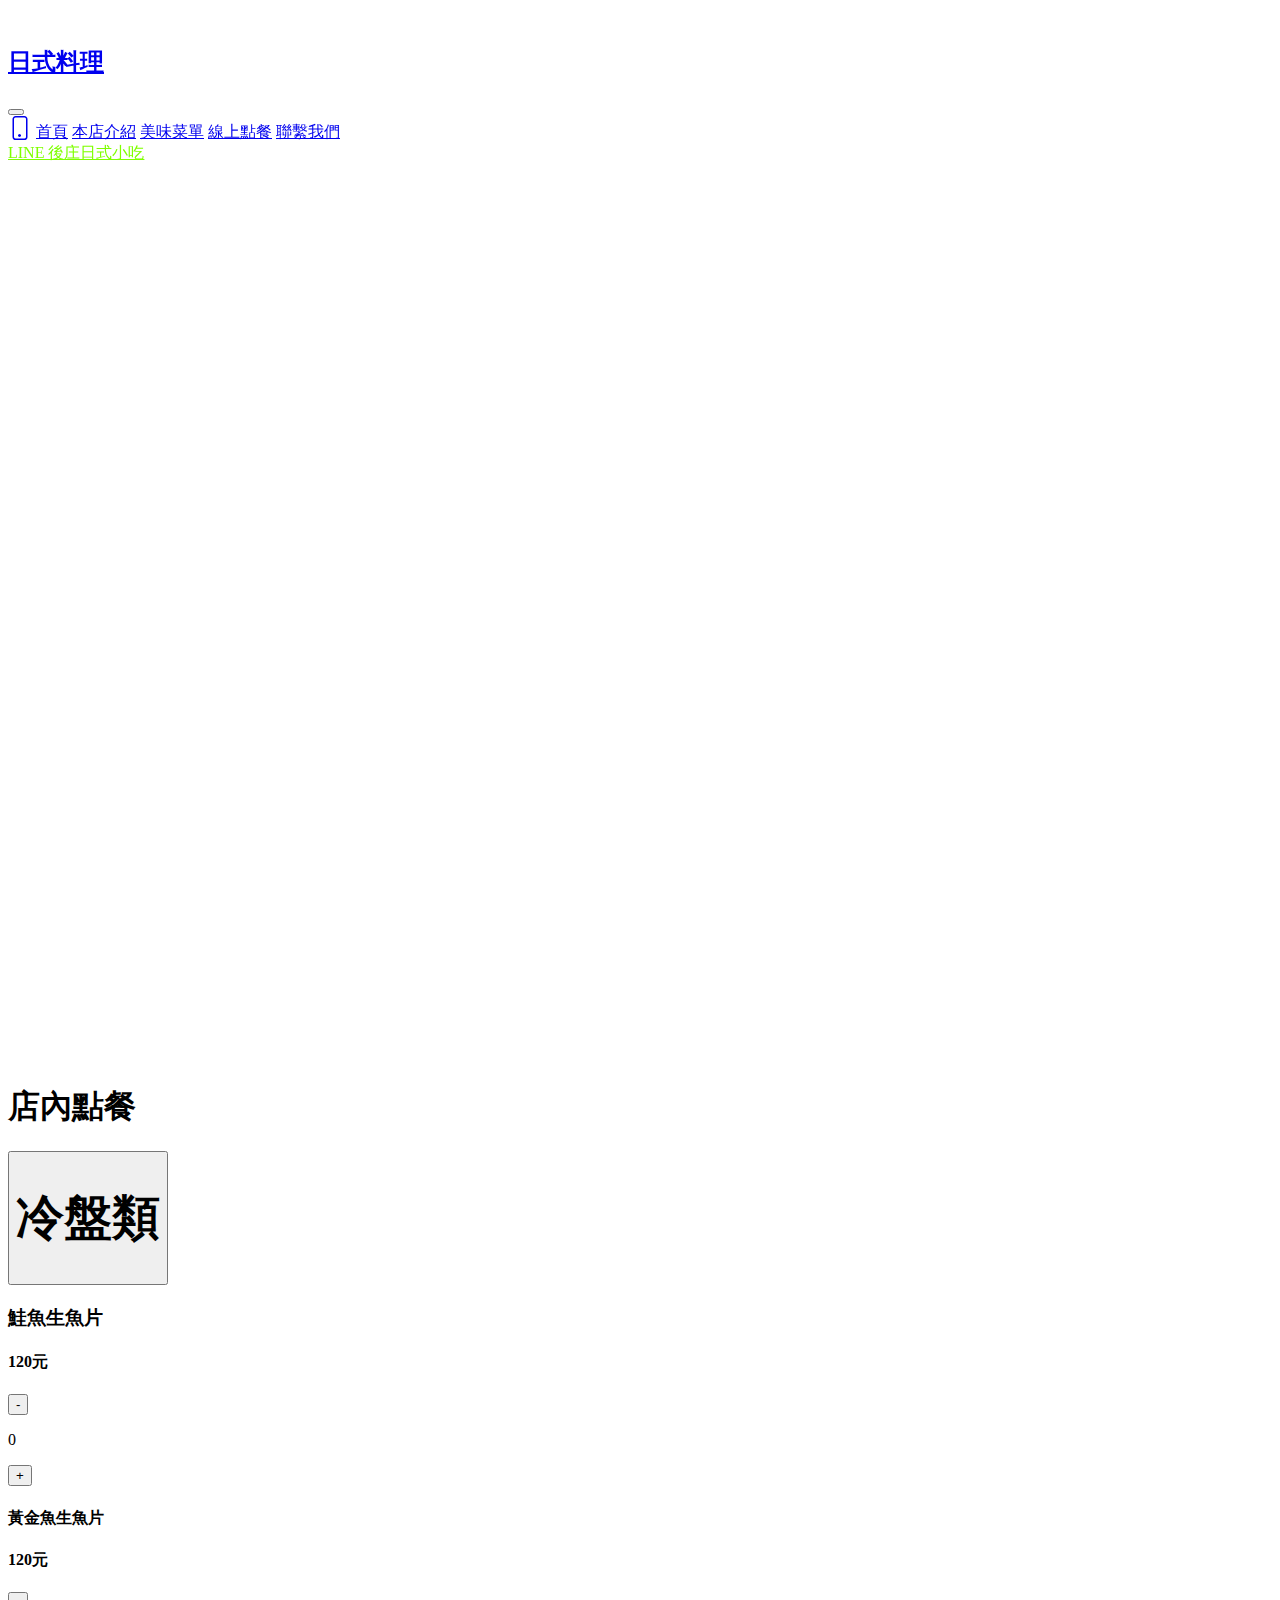
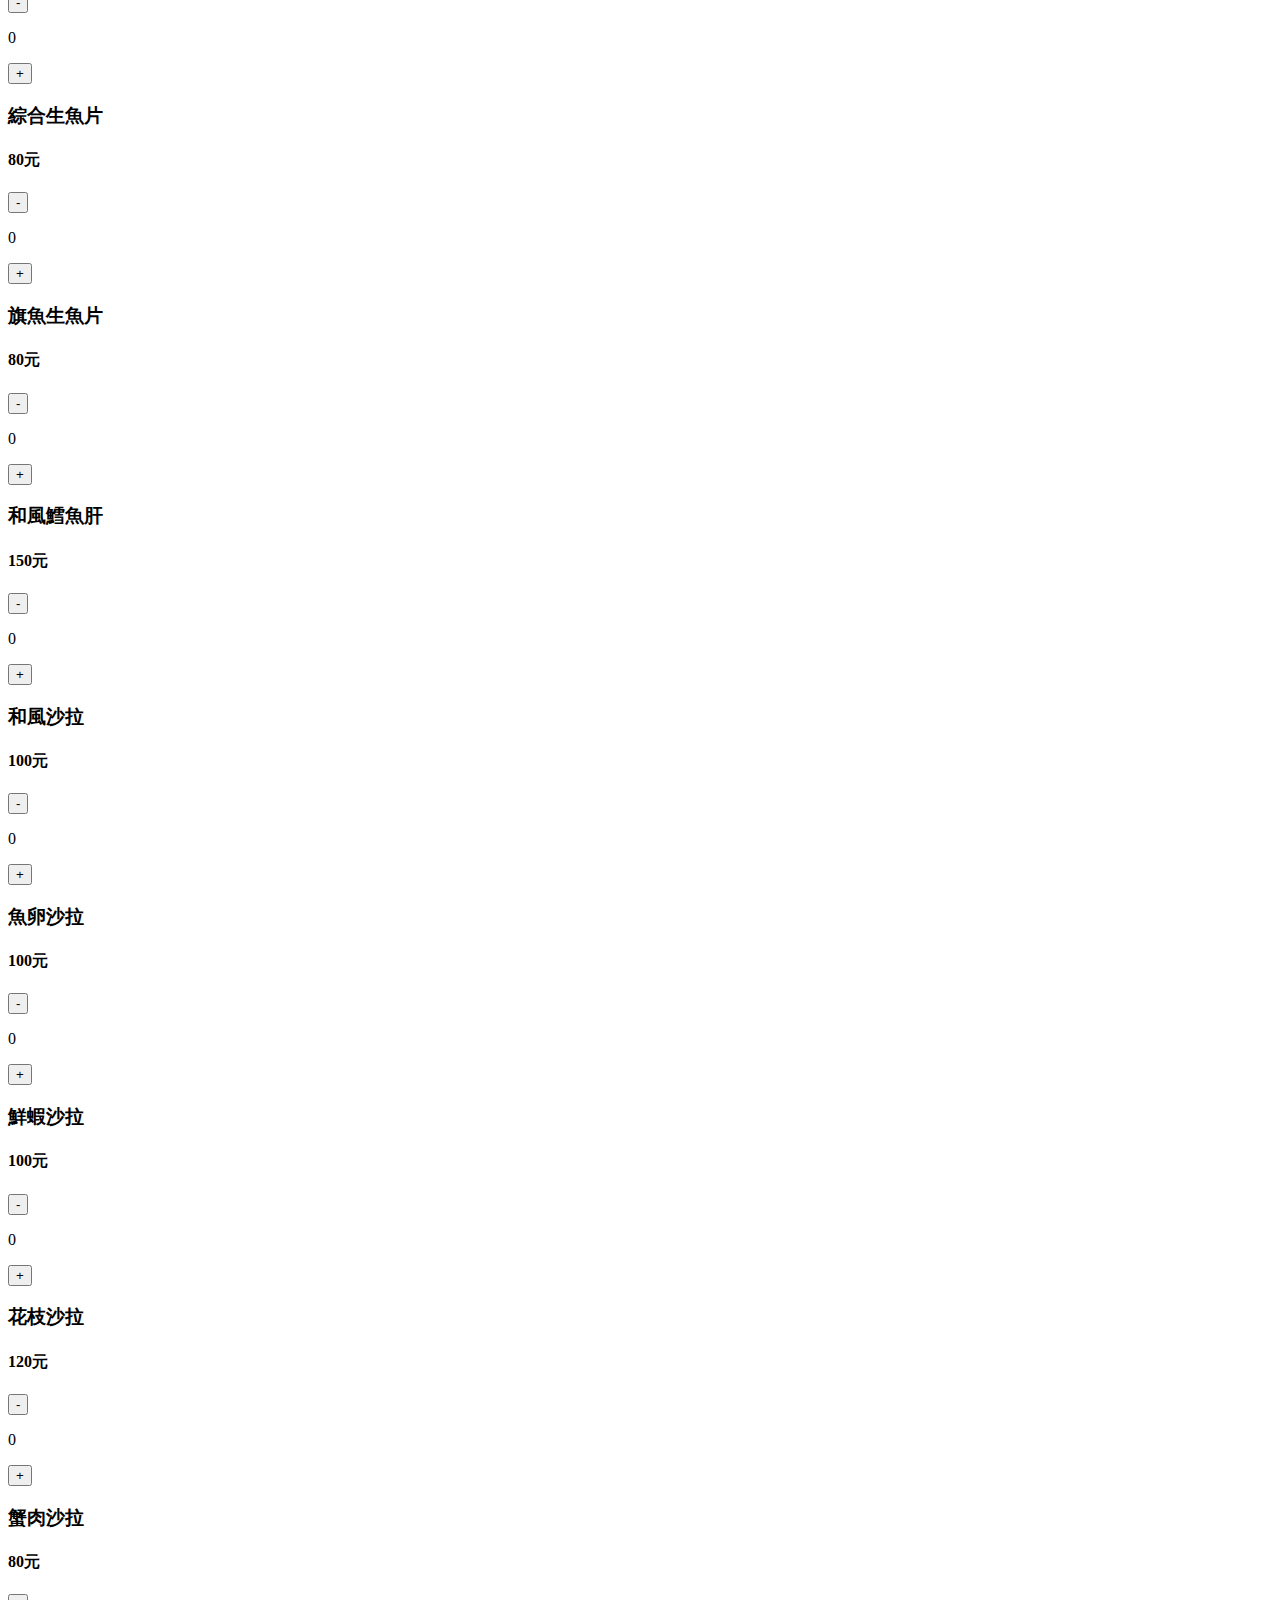
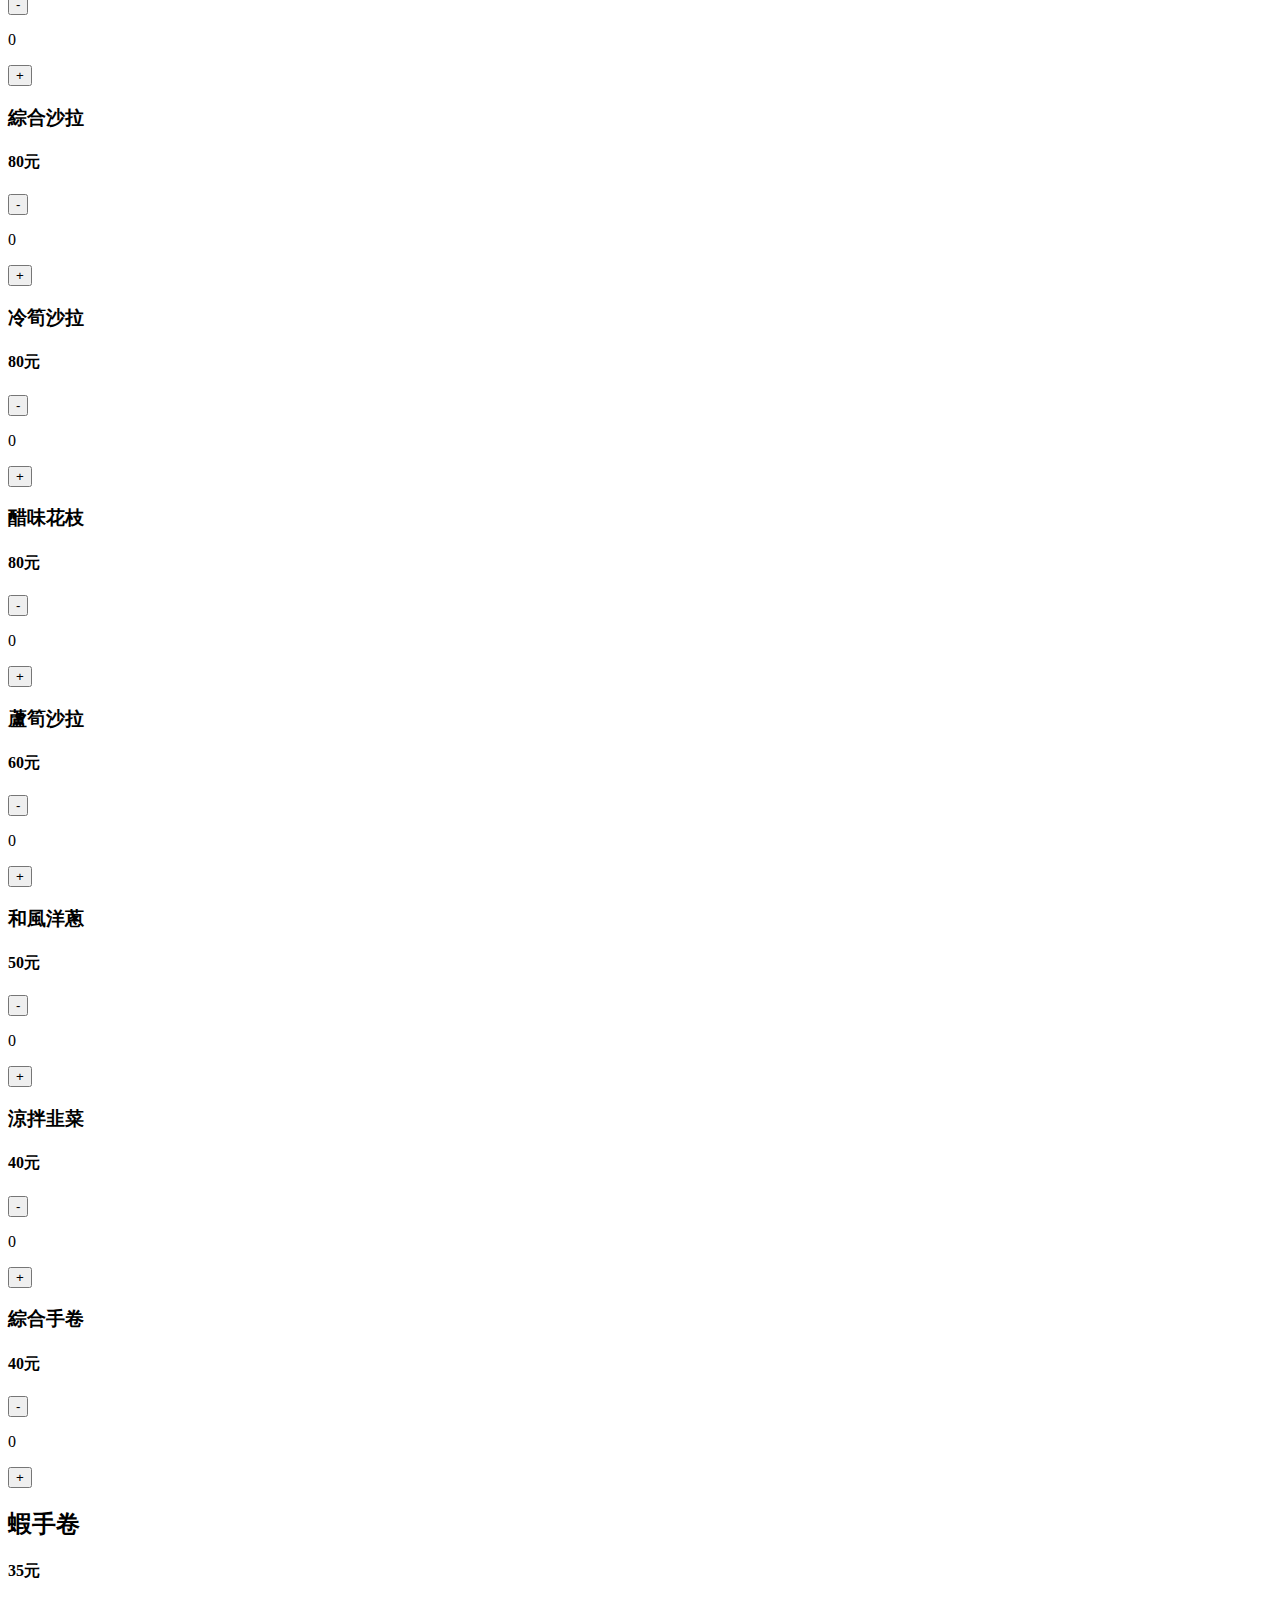
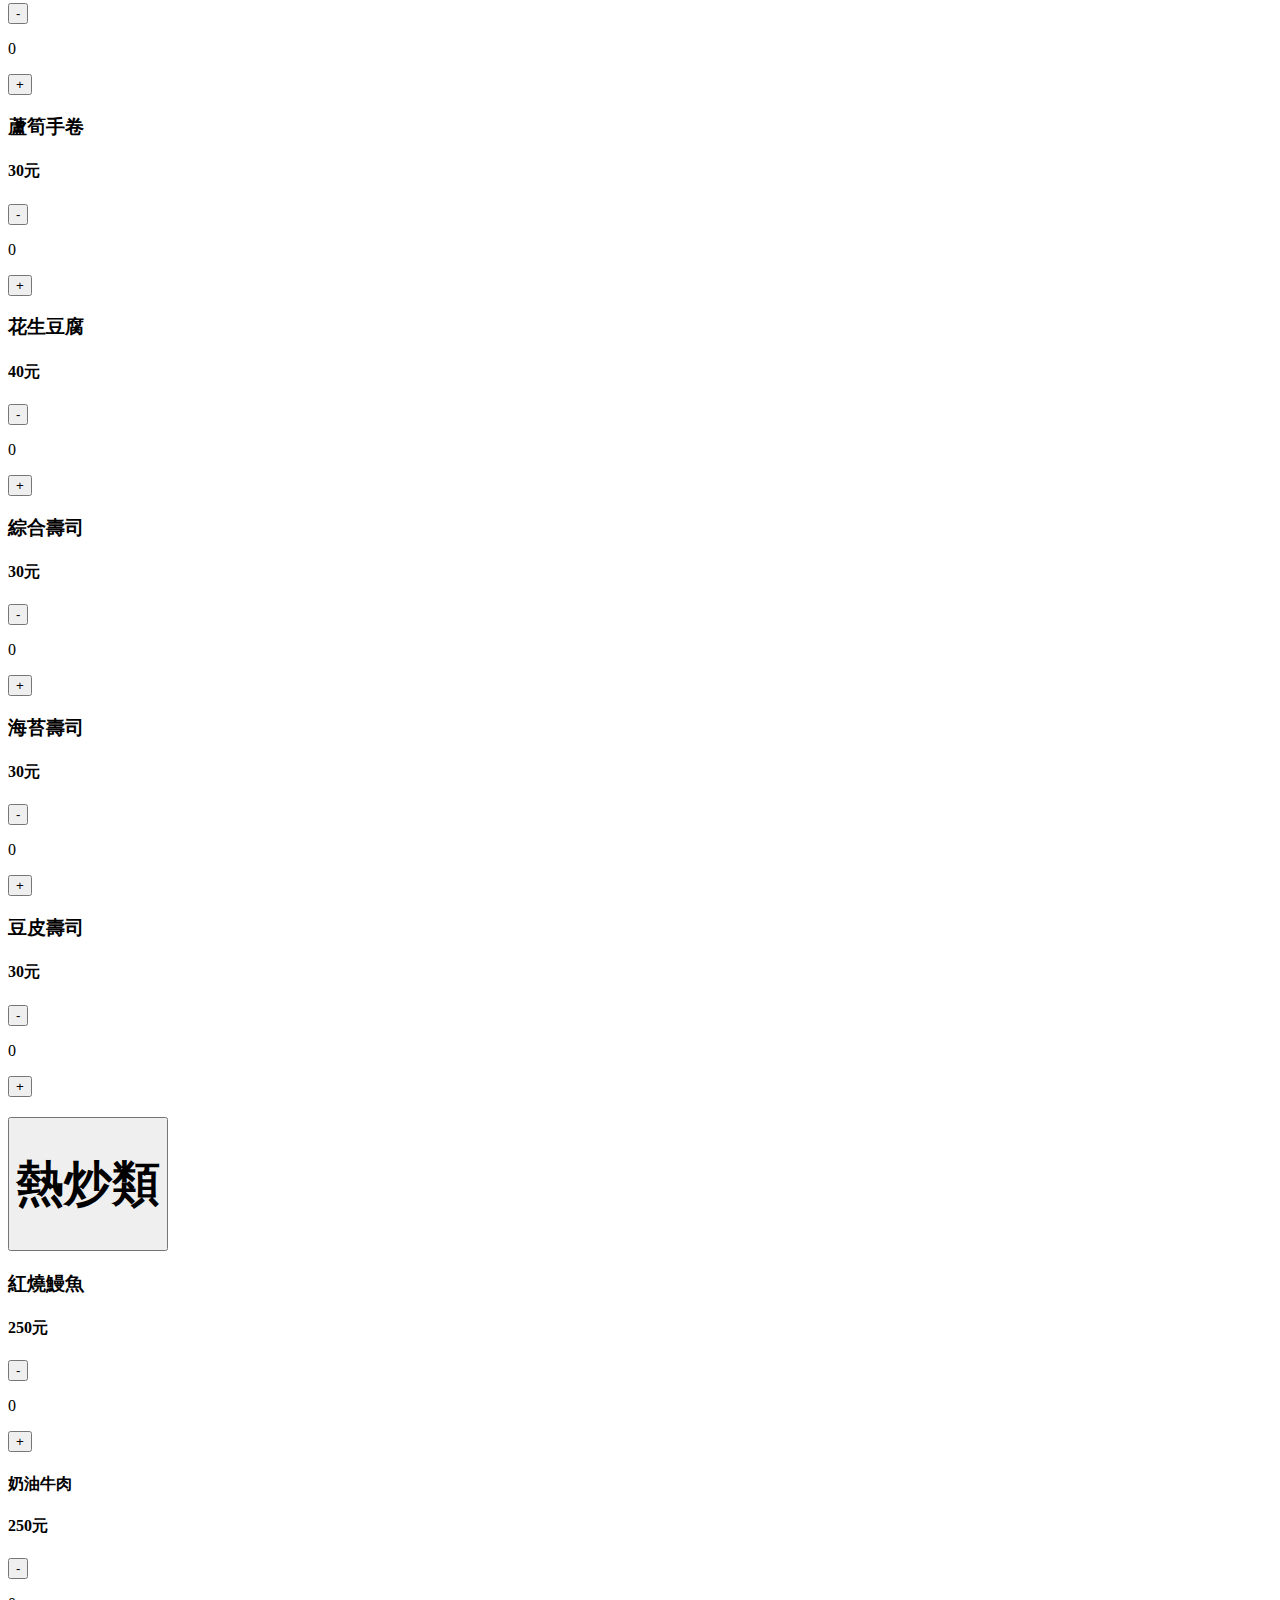
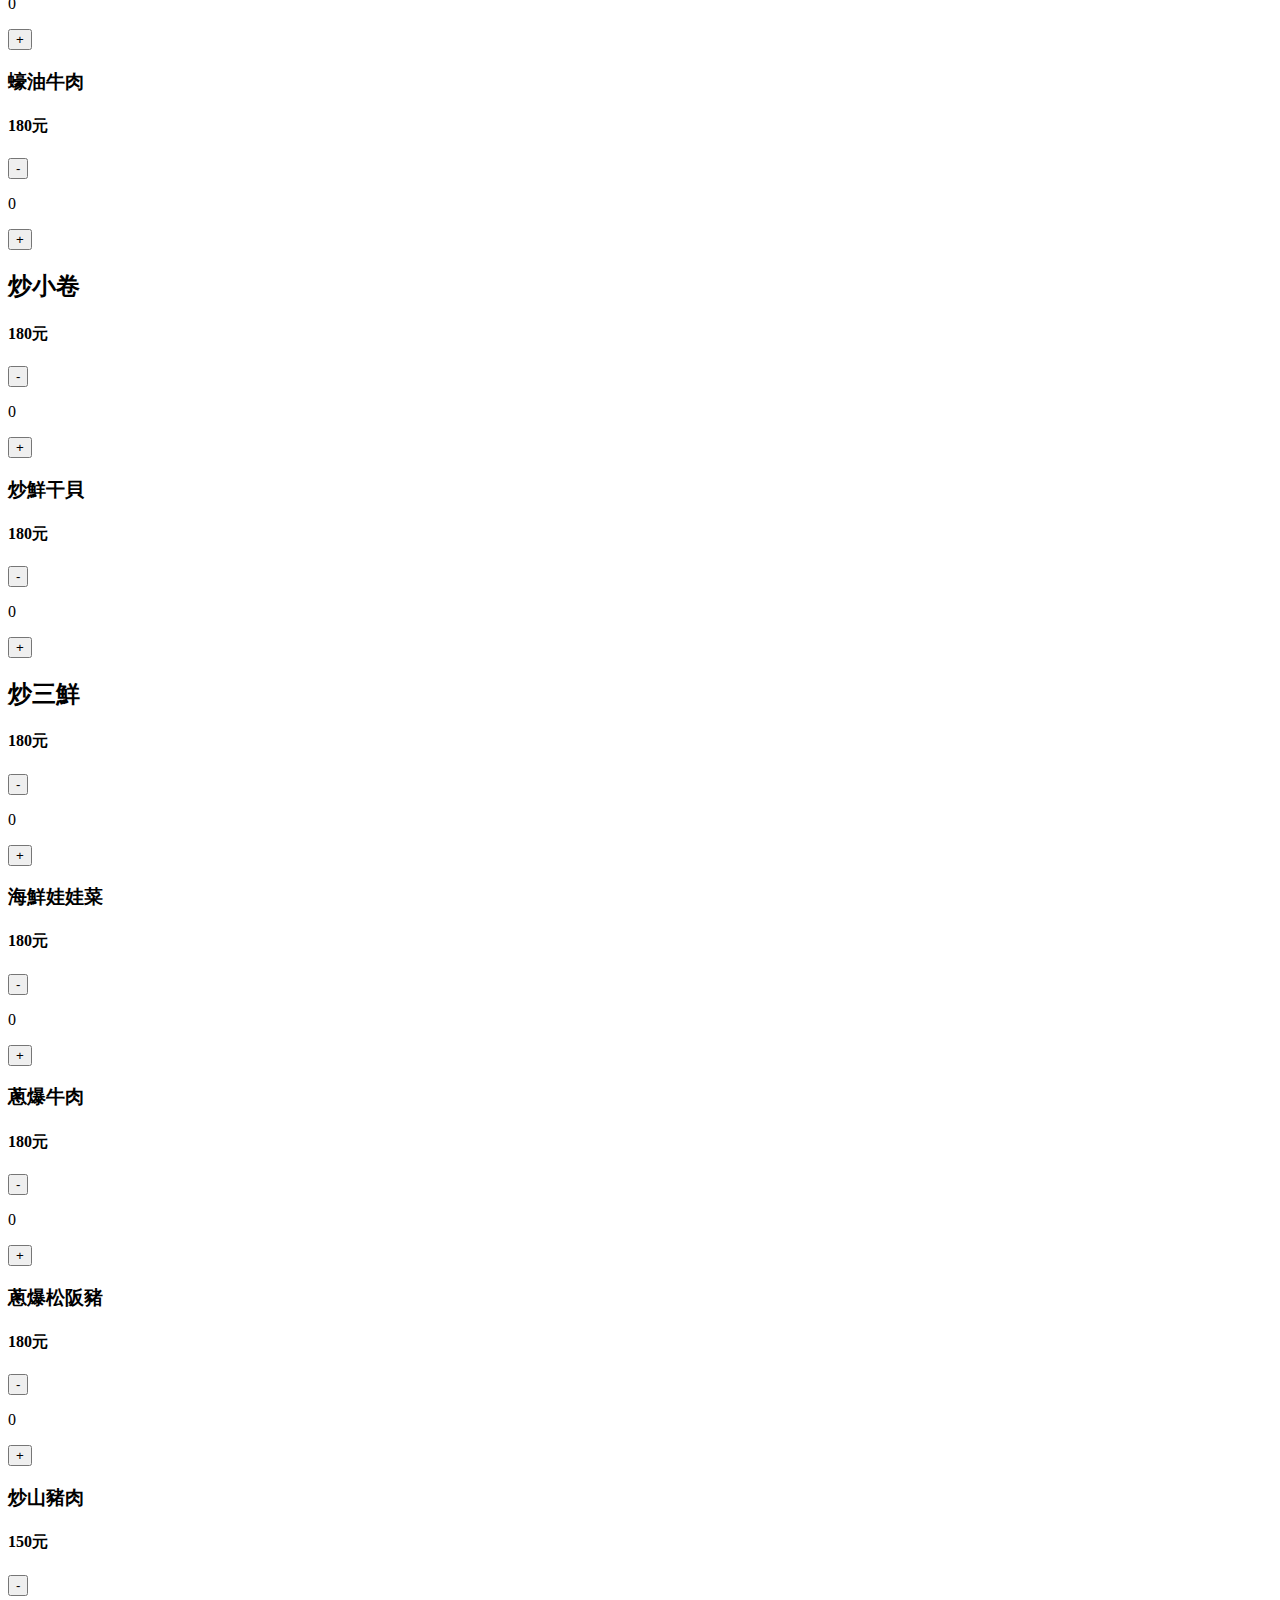
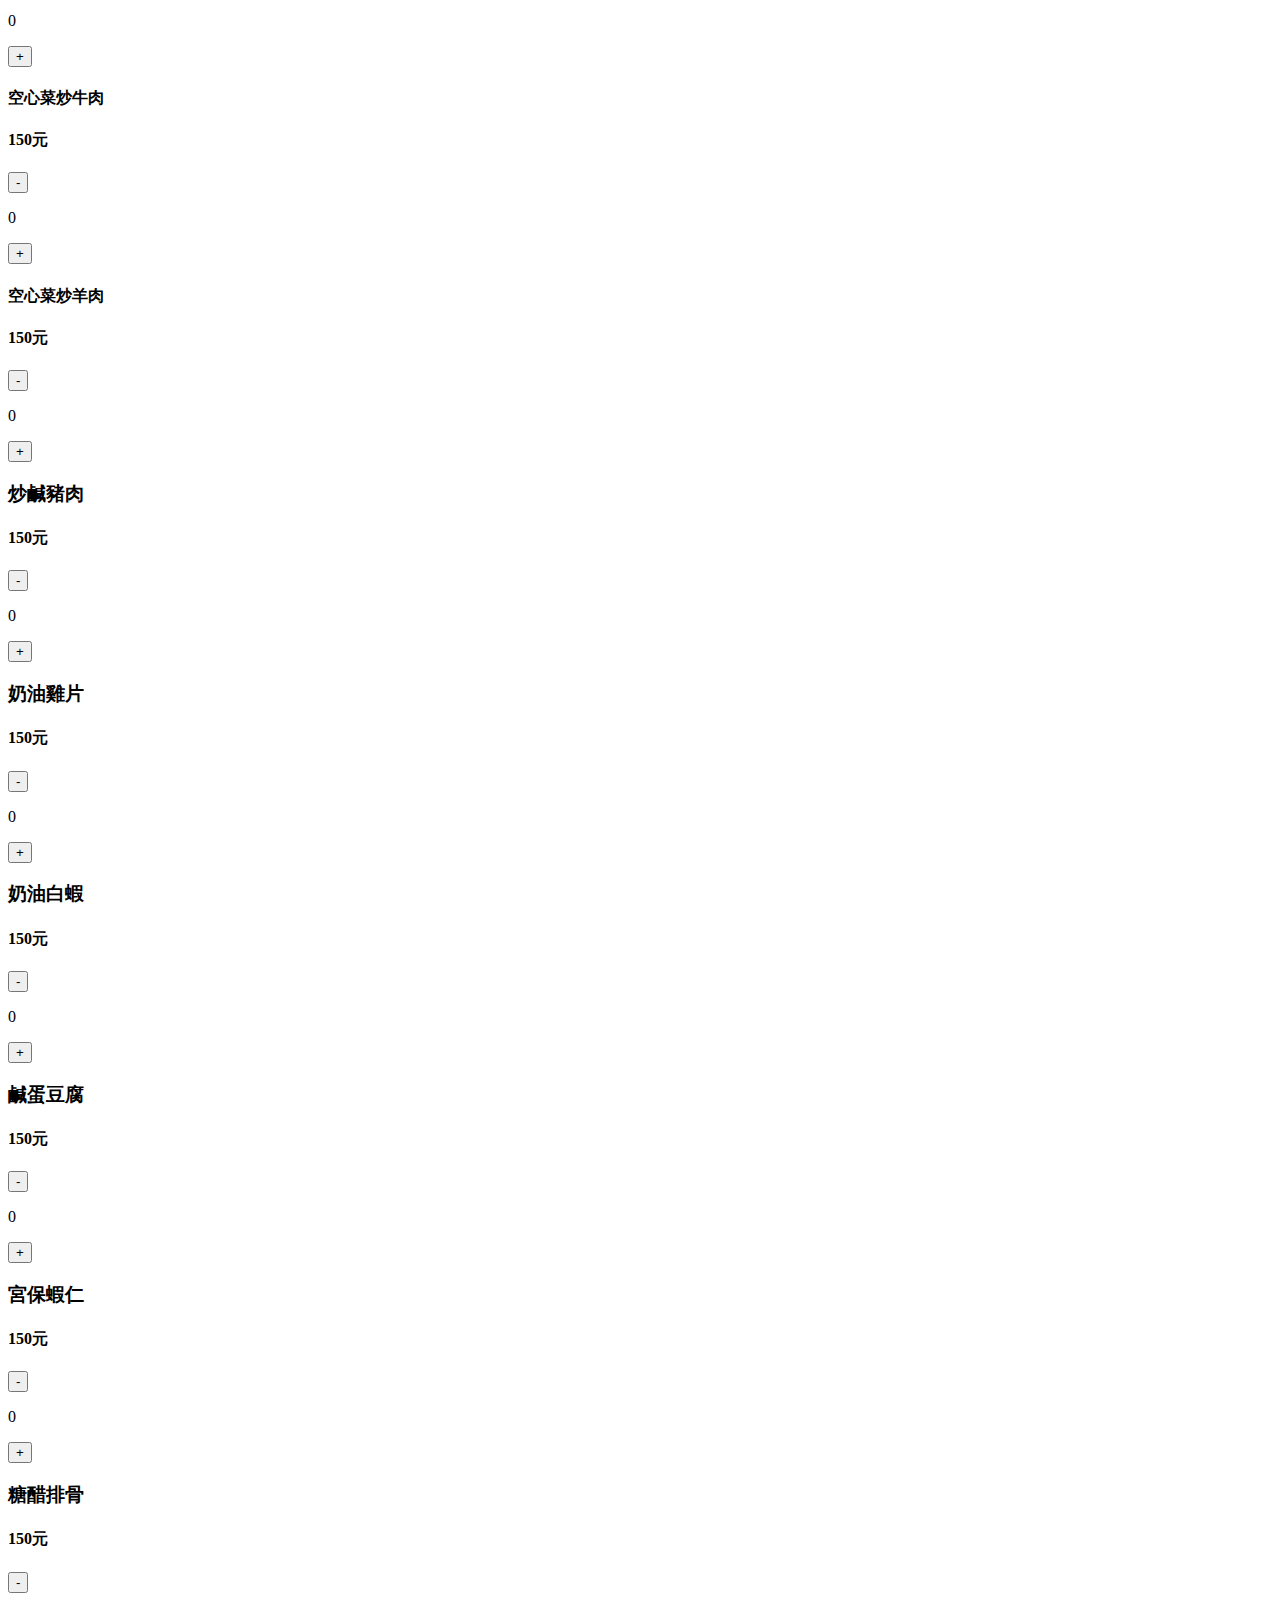
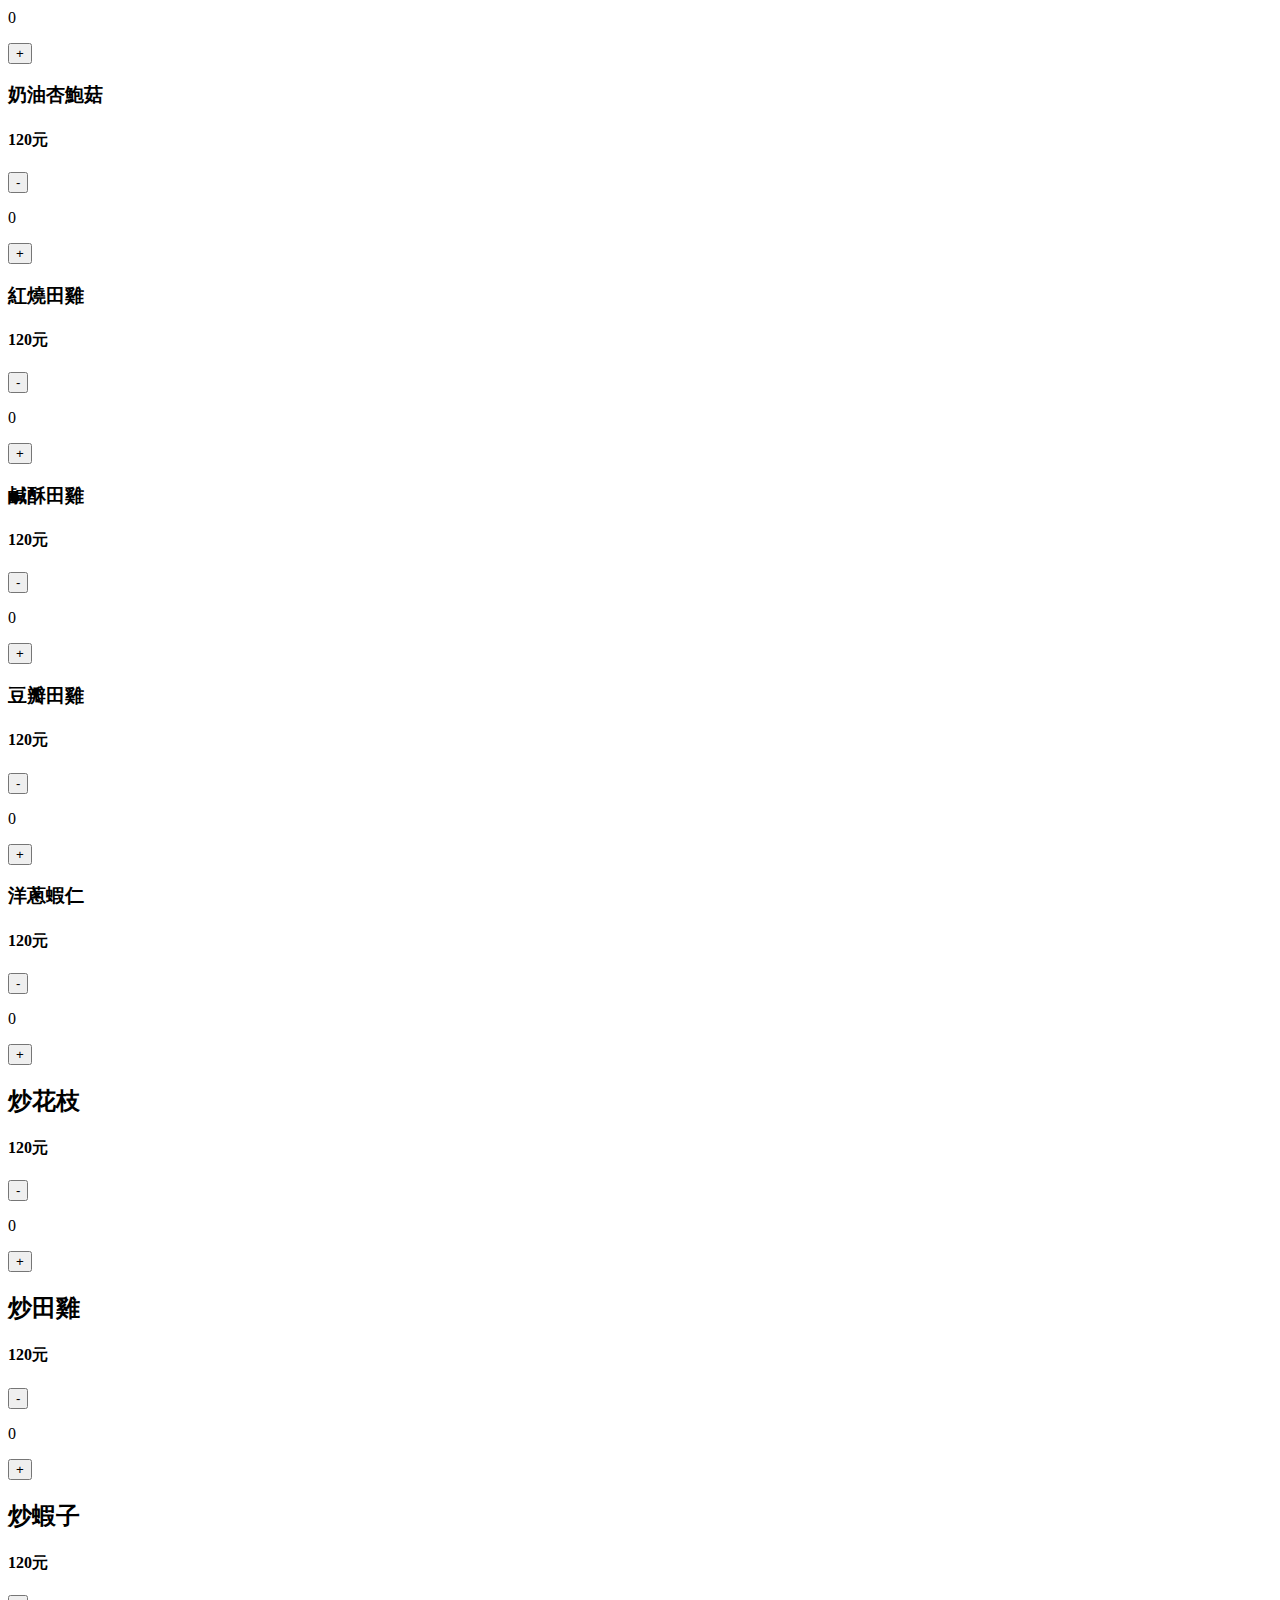
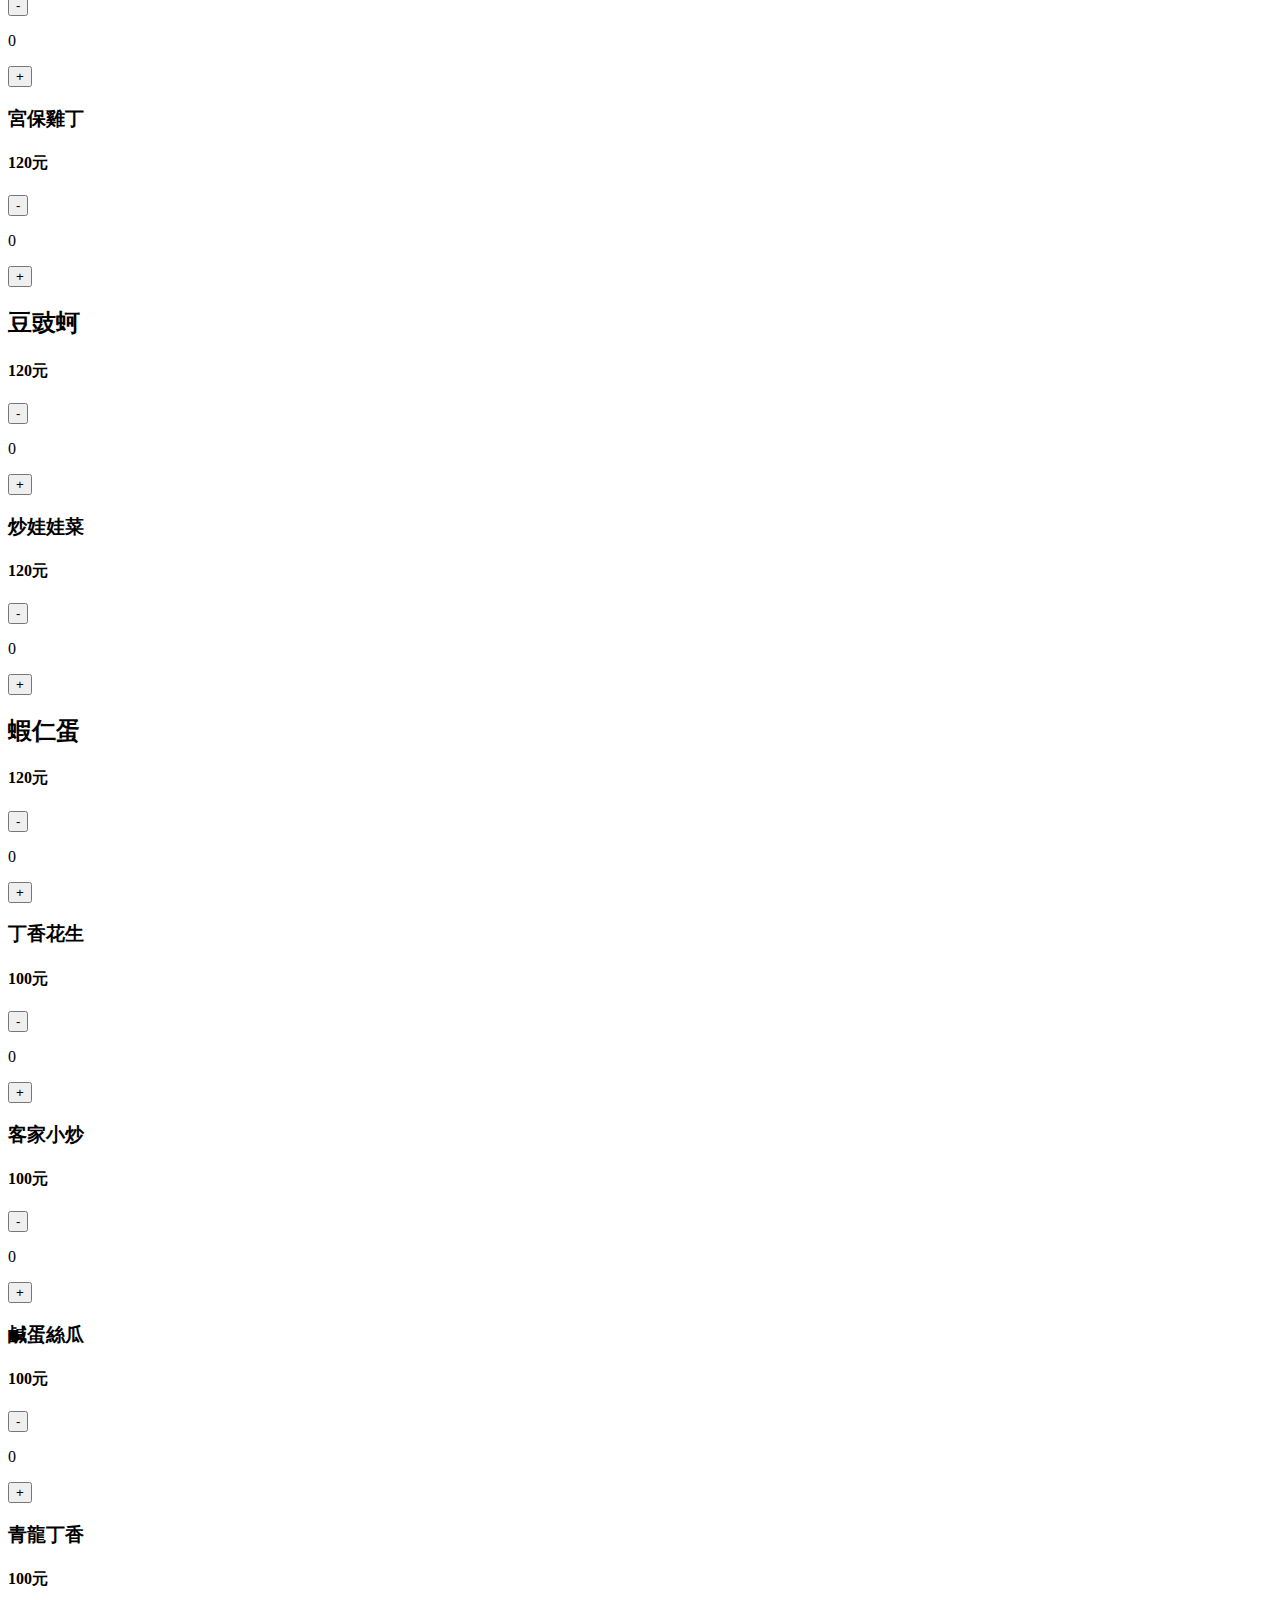
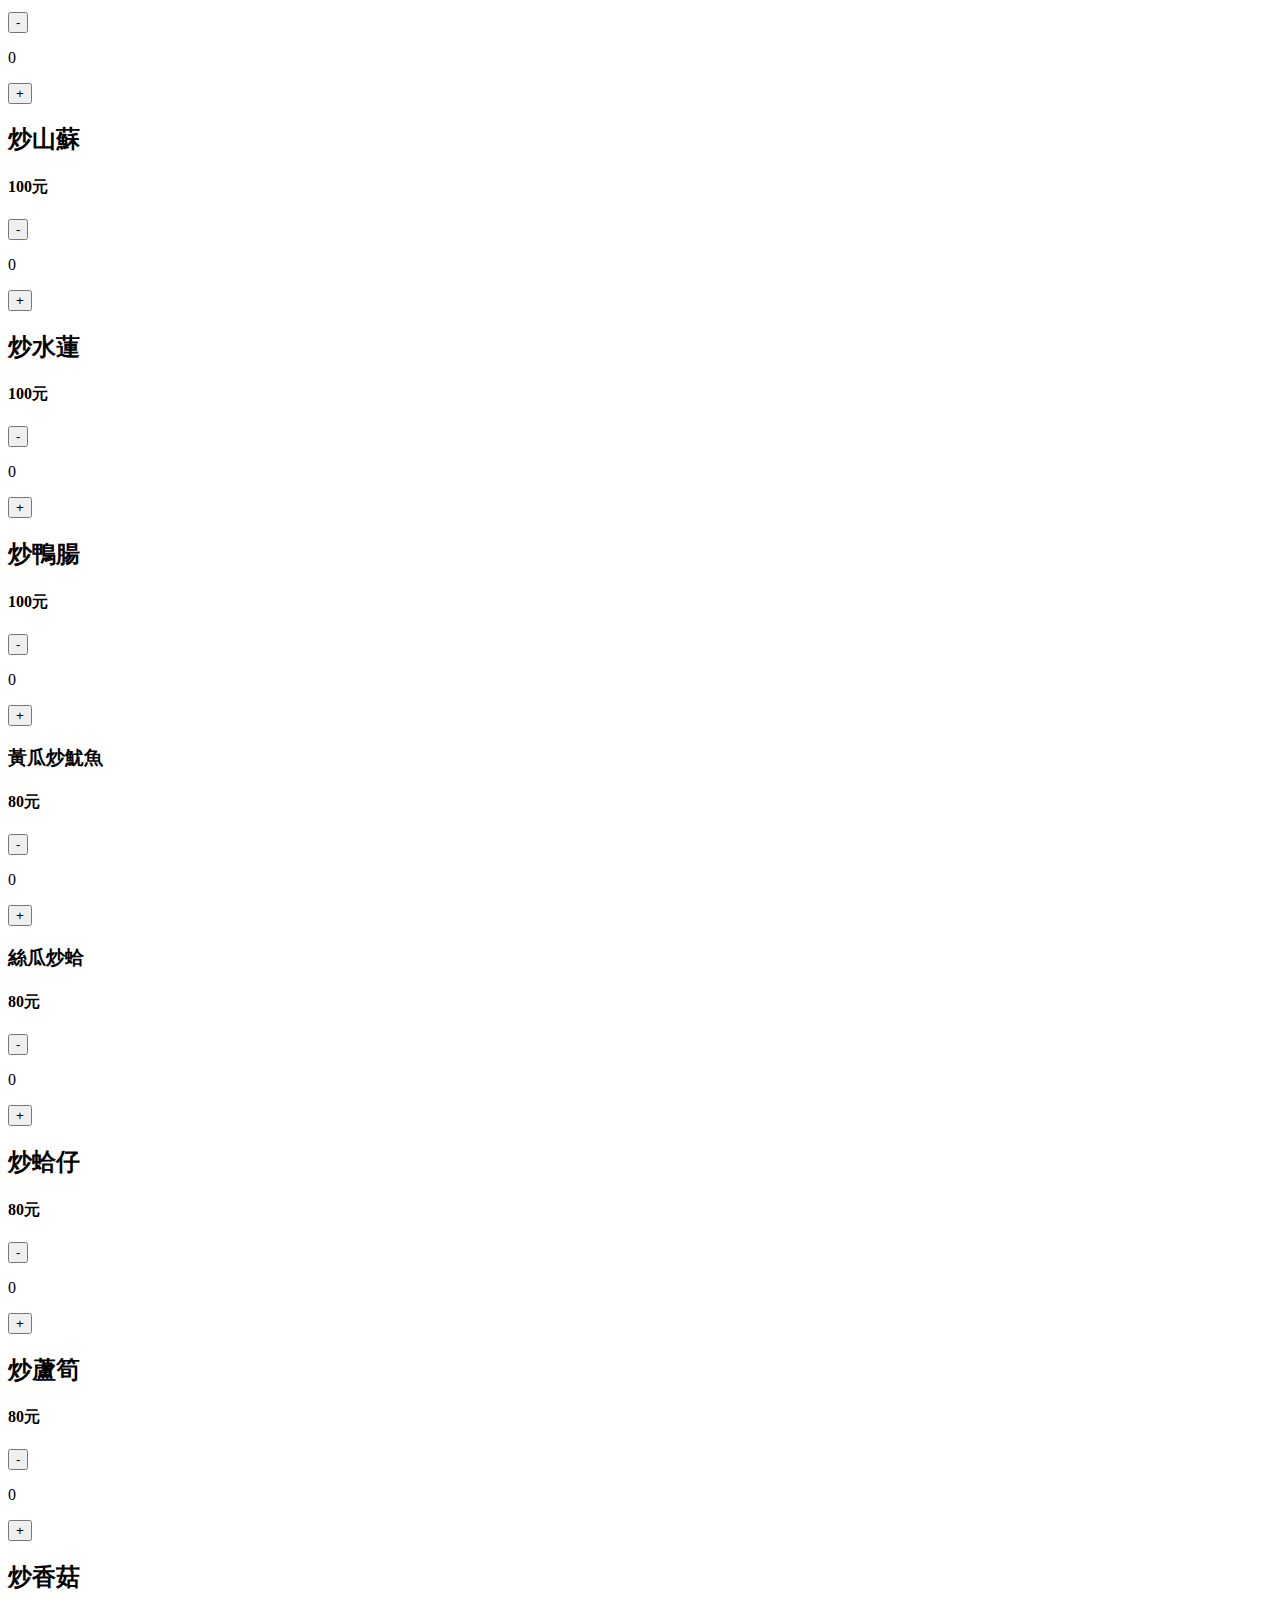
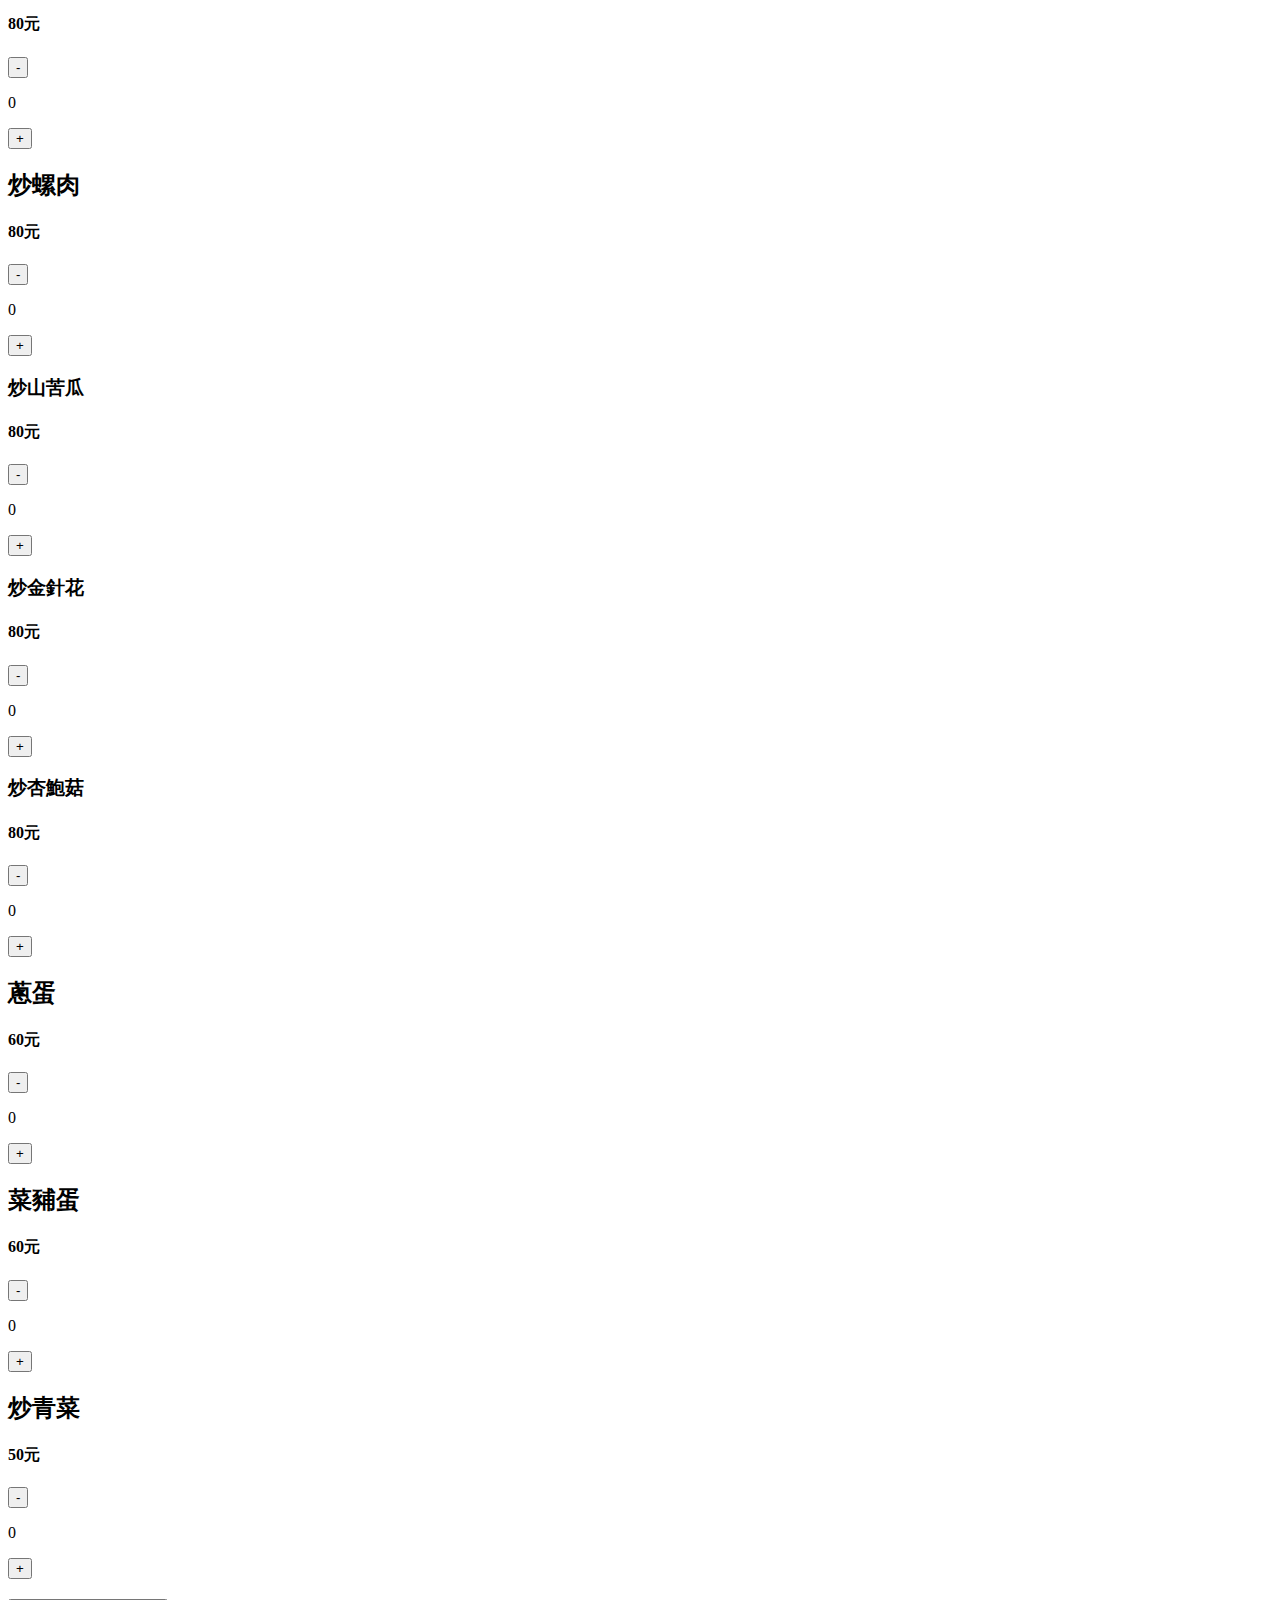
==== menu.html @ 5b363b4f "Add files via upload" ====
<!DOCTYPE html>
<html lang="en">

<head>
    <meta charset="utf-8">
    <title>後庄日式料理</title>
    <meta content="width=device-width, initial-scale=1.0" name="viewport">
    <meta content="後庄日式料理" name="keywords">
    <link rel="icon" href="img/logo.ico" type="image/x-icon">
    <!-- Google字體 -->
    <link rel="preconnect" href="https://fonts.googleapis.com">
    <link rel="preconnect" href="https://fonts.gstatic.com" crossorigin>
    <link
        href="https://fonts.googleapis.com/css2?family=Open+Sans:wght@400;500&family=Roboto:wght@500;700;900&display=swap"
        rel="stylesheet">
    <!-- Icon Font Stylesheet -->
    <link href="https://cdn.jsdelivr.net/npm/bootstrap-icons@1.4.1/font/bootstrap-icons.css" rel="stylesheet">
    <link href="https://unpkg.com/aos@2.3.1/dist/aos.css" rel="stylesheet">
    <link href="lib/animate/animate.min.css" rel="stylesheet">

    <!-- Bootstrap -->
    <link href="css/bootstrap.min.css" rel="stylesheet">
    <link href="css/style.css" rel="stylesheet">
</head>

<body style="background-image: url(img/graymarble.png); height:1200px ;">
    <!-- Spinner Start -->
    <!-- Spinner End -->


    <!-- Navbar Start -->
    <nav class="navbar navbar-expand-lg bg-dark  navbar-dark  sticky-top p-0 animate__animated animate__fadeIn"
        style="position: sticky; top: 0; z-index:999;  width: 100%;">
        <a href="index.html" class="navbar-brand d-flex align-items-center px-4 px-lg-5">
            <img class="logo" src="img/logo.png" alt="">
            <h2 class="m-0 text-light izfont">日式料理</h2>
        </a>
        <button type="button" class="navbar-toggler me-4" data-bs-toggle="collapse" data-bs-target="#navbarCollapse">
            <span class="navbar-toggler-icon"></span>
        </button>
        <div class="collapse navbar-collapse" id="navbarCollapse">
            <div class="navbar-nav ms-auto p-4 p-lg-0">
                <a href="javascript://"
                    onclick="window.open('index.html','_blank','top=100,left=200,width=390,height=700')"
                    class="nav-item nav-link phone-fonts" style="font-size: 1.5rem; margin-top: -4px;"><i
                        class="bi bi-phone"></i></a>
                <a href="index.html" class="nav-item  nav-link offont">首頁</a>
                <a href="about.html" class="nav-item nav-link offont">本店介紹</a>
                <a href="food.html" class="nav-item nav-link offont">美味菜單</a>
                <a href="olmenu.html" class="nav-item nav-link offont">線上點餐</a>
                <a href="contact.html" class="nav-item nav-link offont">聯繫我們</a>
            </div>
        </div>
        <a target="_blank" href="https://liff.line.me/1645278921-kWRPP32q/?accountId=495uwaus"
            class="btn btn-primary py-4 px-lg-5 d-none d-lg-block offont" style="color: chartreuse;">LINE 後庄日式小吃<i
                class="fa fa-arrow-right ms-3" style="color: chartreuse;"></i></a>
        </div>
    </nav>
    <!-- Navbar End -->


    <!-- Page Header Start -->
    <div class="container-fluid page-header animate__animated animate__fadeIn"
        style="background-image: url(img/c-bg-已修復.png); background-attachment: fixed; height: 100vh;">
        <div class="container col-12 ">
            <div class="row con-logo justify-content-center">
                <img class="col-12 animate__animated animate__fadeIn animate__delay-1s toplogo" src="img/m-logo.png"
                    alt="">
            </div>
        </div>
    </div>
    <!-- Page Header End -->


    <!-- card end-->
    <!-- Feature Start -->
    <div class="container-fiuld col-12">
        <h1 class="text-center offont p-5 m-h1-1">店內點餐</h1>
        <div class="container-fiuld col-12">
            <div class="accordion" id="accordionExample">
                <div class="accordion-item">
                    <h2 class="accordion-header" id="headingOne">
                        <button class="accordion-button" type="button" data-bs-toggle="collapse"
                            data-bs-target="#collapseOne" aria-expanded="true" aria-controls="collapseOne">
                            <h1 class="offont text-danger" style="font-size: 3rem;">冷盤類</h1>
                        </button>
                    </h2>
                    <div id="collapseOne" class="accordion-collapse collapse show" aria-labelledby="headingOne">
                        <div class="accordion-body">
                            <div class="row">
                                <div class="fooditem col-2">
                                    <div class="meals">
                                        <h3 class="text-light">鮭魚生魚片</h3>
                                        <h4 class="offont text-danger">120元</h4>
                                    </div>
                                    <div class="btnitem d-flex">
                                        <button class="buybtn text-light offont" onclick="mamoubt('product_1')">-
                                        </button>
                                        <p class="menuamoubt " id='product_1'>0</p>
                                        <button class="buybtn text-light offont" onclick="pamoubt('product_1')">+
                                        </button>
                                    </div>
                                </div>
                                <div class="fooditem col-2">
                                    <div class="meals">
                                        <h4 class="text-light goldfish">黃金魚生魚片</h4>
                                        <h4 class="offont text-danger">120元</h4>
                                    </div>
                                    <div class="btnitem d-flex">
                                        <button class="buybtn text-light offont" onclick="mamoubt('product_2')">-
                                        </button>
                                        <p class="menuamoubt " id='product_2'>0</p>
                                        <button class="buybtn text-light offont" onclick="pamoubt('product_2')">+
                                        </button>
                                    </div>
                                </div>
                                <div class="fooditem col-2">
                                    <div class="meals">
                                        <h3 class="text-light">綜合生魚片</h3>
                                        <h4 class="offont text-danger">80元</h4>
                                    </div>
                                    <div class="btnitem d-flex">
                                        <button class="buybtn text-light offont" onclick="mamoubt('product_3')">-
                                        </button>
                                        <p class="menuamoubt " id='product_3'>0</p>
                                        <button class="buybtn text-light offont" onclick="pamoubt('product_3')">+
                                        </button>
                                    </div>
                                </div>
                                <div class="fooditem col-2">
                                    <div class="meals">
                                        <h3 class="text-light">旗魚生魚片</h3>
                                        <h4 class="offont text-danger">80元</h4>
                                    </div>
                                    <div class="btnitem d-flex">
                                        <button class="buybtn text-light offont" onclick="mamoubt('product_4')">-
                                        </button>
                                        <p class="menuamoubt " id='product_4'>0</p>
                                        <button class="buybtn text-light offont" onclick="pamoubt('product_4')">+
                                        </button>
                                    </div>
                                </div>
                                <div class="fooditem col-2">
                                    <div class="meals">
                                        <h3 class="text-light">和風鱈魚肝</h3>
                                        <h4 class="offont text-danger">150元</h4>
                                    </div>
                                    <div class="btnitem d-flex">
                                        <button class="buybtn text-light offont" onclick="mamoubt('product_5')">-
                                        </button>
                                        <p class="menuamoubt " id='product_5'>0</p>
                                        <button class="buybtn text-light offont" onclick="pamoubt('product_5')">+
                                        </button>
                                    </div>
                                </div>
                                <div class="fooditem col-2">
                                    <div class="meals">
                                        <h3 class="text-light">和風沙拉</h3>
                                        <h4 class="offont text-danger">100元</h4>
                                    </div>
                                    <div class="btnitem d-flex">
                                        <button class="buybtn text-light offont" onclick="mamoubt('product_6')">-
                                        </button>
                                        <p class="menuamoubt " id='product_6'>0</p>
                                        <button class="buybtn text-light offont" onclick="pamoubt('product_6')">+
                                        </button>
                                    </div>
                                </div>
                                <div class="fooditem col-2">
                                    <div class="meals">
                                        <h3 class="text-light">魚卵沙拉</h3>
                                        <h4 class="offont text-danger">100元</h4>
                                    </div>
                                    <div class="btnitem d-flex">
                                        <button class="buybtn text-light offont" onclick="mamoubt('product_7')">-
                                        </button>
                                        <p class="menuamoubt " id='product_7'>0</p>
                                        <button class="buybtn text-light offont" onclick="pamoubt('product_7')">+
                                        </button>
                                    </div>
                                </div>
                                <div class="fooditem col-2">
                                    <div class="meals">
                                        <h3 class="text-light">鮮蝦沙拉</h3>
                                        <h4 class="offont text-danger">100元</h4>
                                    </div>
                                    <div class="btnitem d-flex">
                                        <button class="buybtn text-light offont" onclick="mamoubt('product_8')">-
                                        </button>
                                        <p class="menuamoubt " id='product_8'>0</p>
                                        <button class="buybtn text-light offont" onclick="pamoubt('product_8')">+
                                        </button>
                                    </div>
                                </div>
                                <div class="fooditem col-2">
                                    <div class="meals">
                                        <h3 class="text-light">花枝沙拉</h3>
                                        <h4 class="offont text-danger">120元</h4>
                                    </div>
                                    <div class="btnitem d-flex">
                                        <button class="buybtn text-light offont" onclick="mamoubt('product_9')">-
                                        </button>
                                        <p class="menuamoubt " id='product_9'>0</p>
                                        <button class="buybtn text-light offont" onclick="pamoubt('product_9')">+
                                        </button>
                                    </div>
                                </div>
                                <div class="fooditem col-2">
                                    <div class="meals">
                                        <h3 class="text-light">蟹肉沙拉</h3>
                                        <h4 class="offont text-danger">80元</h4>
                                    </div>
                                    <div class="btnitem d-flex">
                                        <button class="buybtn text-light offont" onclick="mamoubt('product_10')">-
                                        </button>
                                        <p class="menuamoubt " id='product_10'>0</p>
                                        <button class="buybtn text-light offont" onclick="pamoubt('product_10')">+
                                        </button>
                                    </div>
                                </div>
                                <div class="fooditem col-2">
                                    <div class="meals">
                                        <h3 class="text-light">綜合沙拉</h3>
                                        <h4 class="offont text-danger">80元</h4>
                                    </div>
                                    <div class="btnitem d-flex">
                                        <button class="buybtn text-light offont" onclick="mamoubt('product_11')">-
                                        </button>
                                        <p class="menuamoubt " id='product_11'>0</p>
                                        <button class="buybtn text-light offont" onclick="pamoubt('product_11')">+
                                        </button>
                                    </div>
                                </div>
                                <div class="fooditem col-2">
                                    <div class="meals">
                                        <h3 class="text-light">冷筍沙拉</h3>
                                        <h4 class="offont text-danger">80元</h4>
                                    </div>
                                    <div class="btnitem d-flex">
                                        <button class="buybtn text-light offont" onclick="mamoubt('product_12')">-
                                        </button>
                                        <p class="menuamoubt " id='product_12'>0</p>
                                        <button class="buybtn text-light offont" onclick="pamoubt('product_12')">+
                                        </button>
                                    </div>
                                </div>
                                <div class="fooditem col-2">
                                    <div class="meals">
                                        <h3 class="text-light">醋味花枝</h3>
                                        <h4 class="offont text-danger">80元</h4>
                                    </div>
                                    <div class="btnitem d-flex">
                                        <button class="buybtn text-light offont" onclick="mamoubt('product_13')">-
                                        </button>
                                        <p class="menuamoubt " id='product_13'>0</p>
                                        <button class="buybtn text-light offont" onclick="pamoubt('product_13')">+
                                        </button>
                                    </div>
                                </div>
                                <div class="fooditem col-2">
                                    <div class="meals">
                                        <h3 class="text-light">蘆筍沙拉</h3>
                                        <h4 class="offont text-danger">60元</h4>
                                    </div>
                                    <div class="btnitem d-flex">
                                        <button class="buybtn text-light offont" onclick="mamoubt('product_14')">-
                                        </button>
                                        <p class="menuamoubt " id='product_14'>0</p>
                                        <button class="buybtn text-light offont" onclick="pamoubt('product_14')">+
                                        </button>
                                    </div>
                                </div>
                                <div class="fooditem col-2">
                                    <div class="meals">
                                        <h3 class="text-light">和風洋蔥</h3>
                                        <h4 class="offont text-danger">50元</h4>
                                    </div>
                                    <div class="btnitem d-flex">
                                        <button class="buybtn text-light offont" onclick="mamoubt('product_15')">-
                                        </button>
                                        <p class="menuamoubt " id='product_15'>0</p>
                                        <button class="buybtn text-light offont" onclick="pamoubt('product_15')">+
                                        </button>
                                    </div>
                                </div>
                                <div class="fooditem col-2">
                                    <div class="meals">
                                        <h3 class="text-light">涼拌韭菜</h3>
                                        <h4 class="offont text-danger">40元</h4>
                                    </div>
                                    <div class="btnitem d-flex">
                                        <button class="buybtn text-light offont" onclick="mamoubt('product_16')">-
                                        </button>
                                        <p class="menuamoubt " id='product_16'>0</p>
                                        <button class="buybtn text-light offont" onclick="pamoubt('product_16')">+
                                        </button>
                                    </div>
                                </div>
                                <div class="fooditem col-2">
                                    <div class="meals">
                                        <h3 class="text-light">綜合手卷</h3>
                                        <h4 class="offont text-danger">40元</h4>
                                    </div>
                                    <div class="btnitem d-flex">
                                        <button class="buybtn text-light offont" onclick="mamoubt('product_17')">-
                                        </button>
                                        <p class="menuamoubt " id='product_17'>0</p>
                                        <button class="buybtn text-light offont" onclick="pamoubt('product_17')">+
                                        </button>
                                    </div>
                                </div>
                                <div class="fooditem col-2">
                                    <div class="meals">
                                        <h2 class="text-light">蝦手卷</h2>
                                        <h4 class="offont text-danger">35元</h4>
                                    </div>
                                    <div class="btnitem d-flex">
                                        <button class="buybtn text-light offont" onclick="mamoubt('product_18')">-
                                        </button>
                                        <p class="menuamoubt " id='product_18'>0</p>
                                        <button class="buybtn text-light offont" onclick="pamoubt('product_18')">+
                                        </button>
                                    </div>
                                </div>
                                <div class="fooditem col-2">
                                    <div class="meals">
                                        <h3 class="text-light">蘆筍手卷</h3>
                                        <h4 class="offont text-danger">30元</h4>
                                    </div>
                                    <div class="btnitem d-flex">
                                        <button class="buybtn text-light offont" onclick="mamoubt('product_19')">-
                                        </button>
                                        <p class="menuamoubt " id='product_19'>0</p>
                                        <button class="buybtn text-light offont" onclick="pamoubt('product_19')">+
                                        </button>
                                    </div>
                                </div>
                                <div class="fooditem col-2">
                                    <div class="meals">
                                        <h3 class="text-light">花生豆腐</h3>
                                        <h4 class="offont text-danger">40元</h4>
                                    </div>
                                    <div class="btnitem d-flex">
                                        <button class="buybtn text-light offont" onclick="mamoubt('product_20')">-
                                        </button>
                                        <p class="menuamoubt " id='product_20'>0</p>
                                        <button class="buybtn text-light offont" onclick="pamoubt('product_20')">+
                                        </button>
                                    </div>
                                </div>
                                <div class="fooditem col-2">
                                    <div class="meals">
                                        <h3 class="text-light">綜合壽司</h3>
                                        <h4 class="offont text-danger">30元</h4>
                                    </div>
                                    <div class="btnitem d-flex">
                                        <button class="buybtn text-light offont" onclick="mamoubt('product_21')">-
                                        </button>
                                        <p class="menuamoubt " id='product_21'>0</p>
                                        <button class="buybtn text-light offont" onclick="pamoubt('product_21')">+
                                        </button>
                                    </div>
                                </div>
                                <div class="fooditem col-2">
                                    <div class="meals">
                                        <h3 class="text-light">海苔壽司</h3>
                                        <h4 class="offont text-danger">30元</h4>
                                    </div>
                                    <div class="btnitem d-flex">
                                        <button class="buybtn text-light offont" onclick="mamoubt('product_22')">-
                                        </button>
                                        <p class="menuamoubt " id='product_22'>0</p>
                                        <button class="buybtn text-light offont" onclick="pamoubt('product_22')">+
                                        </button>
                                    </div>
                                </div>
                                <div class="fooditem col-2">
                                    <div class="meals">
                                        <h3 class="text-light">豆皮壽司</h3>
                                        <h4 class="offont text-danger">30元</h4>
                                    </div>
                                    <div class="btnitem d-flex">
                                        <button class="buybtn text-light offont" onclick="mamoubt('product_23')">-
                                        </button>
                                        <p class="menuamoubt " id='product_23'>0</p>
                                        <button class="buybtn text-light offont" onclick="pamoubt('product_23')">+
                                        </button>
                                    </div>
                                </div>
                            </div>
                        </div>
                    </div>
                </div>
                <div class="accordion-item">
                    <h2 class="accordion-header" id="headingTwo">
                        <button class="accordion-button collapsed" type="button" data-bs-toggle="collapse"
                            data-bs-target="#collapseTwo" aria-expanded="false" aria-controls="collapseTwo">
                            <h1 class="offont text-danger" style="font-size: 3rem;">熱炒類</h1>
                        </button>
                    </h2>
                    <div id="collapseTwo" class="accordion-collapse collapse" aria-labelledby="headingTwo">
                        <div class="accordion-body">
                            <div class="row">
                                <div class="fooditem col-2">
                                    <div class="meals">
                                        <h3 class="text-light">紅燒鰻魚</h3>
                                        <h4 class="offont text-danger">250元</h4>
                                    </div>
                                    <div class="btnitem d-flex">
                                        <button class="buybtn text-light offont" onclick="mamoubt('product_24')">-
                                        </button>
                                        <p class="menuamoubt " id='product_24'>0</p>
                                        <button class="buybtn text-light offont" onclick="pamoubt('product_24')">+
                                        </button>
                                    </div>
                                </div>
                                <div class="fooditem col-2">
                                    <div class="meals">
                                        <h4 class="text-light">奶油牛肉</h4>
                                        <h4 class="offont text-danger">250元</h4>
                                    </div>
                                    <div class="btnitem d-flex">
                                        <button class="buybtn text-light offont" onclick="mamoubt('product_25')">-
                                        </button>
                                        <p class="menuamoubt " id='product_25'>0</p>
                                        <button class="buybtn text-light offont" onclick="pamoubt('product_25')">+
                                        </button>
                                    </div>
                                </div>
                                <div class="fooditem col-2">
                                    <div class="meals">
                                        <h3 class="text-light">蠔油牛肉</h3>
                                        <h4 class="offont text-danger">180元</h4>
                                    </div>
                                    <div class="btnitem d-flex">
                                        <button class="buybtn text-light offont" onclick="mamoubt('product_26')">-
                                        </button>
                                        <p class="menuamoubt " id='product_26'>0</p>
                                        <button class="buybtn text-light offont" onclick="pamoubt('product_26')">+
                                        </button>
                                    </div>
                                </div>
                                <div class="fooditem col-2">
                                    <div class="meals">
                                        <h2 class="text-light">炒小卷</h2>
                                        <h4 class="offont text-danger">180元</h4>
                                    </div>
                                    <div class="btnitem d-flex">
                                        <button class="buybtn text-light offont" onclick="mamoubt('product_27')">-
                                        </button>
                                        <p class="menuamoubt " id='product_27'>0</p>
                                        <button class="buybtn text-light offont" onclick="pamoubt('product_27')">+
                                        </button>
                                    </div>
                                </div>
                                <div class="fooditem col-2">
                                    <div class="meals">
                                        <h3 class="text-light">炒鮮干貝</h3>
                                        <h4 class="offont text-danger">180元</h4>
                                    </div>
                                    <div class="btnitem d-flex">
                                        <button class="buybtn text-light offont" onclick="mamoubt('product_28')">-
                                        </button>
                                        <p class="menuamoubt " id='product_28'>0</p>
                                        <button class="buybtn text-light offont" onclick="pamoubt('product_28')">+
                                        </button>
                                    </div>
                                </div>
                                <div class="fooditem col-2">
                                    <div class="meals">
                                        <h2 class="text-light">炒三鮮</h2>
                                        <h4 class="offont text-danger">180元</h4>
                                    </div>
                                    <div class="btnitem d-flex">
                                        <button class="buybtn text-light offont" onclick="mamoubt('product_29')">-
                                        </button>
                                        <p class="menuamoubt " id='product_29'>0</p>
                                        <button class="buybtn text-light offont" onclick="pamoubt('product_29')">+
                                        </button>
                                    </div>
                                </div>
                                <div class="fooditem col-2">
                                    <div class="meals">
                                        <h3 class="text-light">海鮮娃娃菜</h3>
                                        <h4 class="offont text-danger">180元</h4>
                                    </div>
                                    <div class="btnitem d-flex">
                                        <button class="buybtn text-light offont" onclick="mamoubt('product_30')">-
                                        </button>
                                        <p class="menuamoubt " id='product_30'>0</p>
                                        <button class="buybtn text-light offont" onclick="pamoubt('product_30')">+
                                        </button>
                                    </div>
                                </div>
                                <div class="fooditem col-2">
                                    <div class="meals">
                                        <h3 class="text-light">蔥爆牛肉</h3>
                                        <h4 class="offont text-danger">180元</h4>
                                    </div>
                                    <div class="btnitem d-flex">
                                        <button class="buybtn text-light offont" onclick="mamoubt('product_31')">-
                                        </button>
                                        <p class="menuamoubt " id='product_31'>0</p>
                                        <button class="buybtn text-light offont" onclick="pamoubt('product_31')">+
                                        </button>
                                    </div>
                                </div>
                                <div class="fooditem col-2">
                                    <div class="meals">
                                        <h3 class="text-light">蔥爆松阪豬</h3>
                                        <h4 class="offont text-danger">180元</h4>
                                    </div>
                                    <div class="btnitem d-flex">
                                        <button class="buybtn text-light offont" onclick="mamoubt('product_32')">-
                                        </button>
                                        <p class="menuamoubt " id='product_32'>0</p>
                                        <button class="buybtn text-light offont" onclick="pamoubt('product_32')">+
                                        </button>
                                    </div>
                                </div>
                                <div class="fooditem col-2">
                                    <div class="meals">
                                        <h3 class="text-light">炒山豬肉</h3>
                                        <h4 class="offont text-danger">150元</h4>
                                    </div>
                                    <div class="btnitem d-flex">
                                        <button class="buybtn text-light offont" onclick="mamoubt('product_33')">-
                                        </button>
                                        <p class="menuamoubt " id='product_33'>0</p>
                                        <button class="buybtn text-light offont" onclick="pamoubt('product_33')">+
                                        </button>
                                    </div>
                                </div>
                                <div class="fooditem col-2">
                                    <div class="meals">
                                        <h4 class="text-light">空心菜炒牛肉</h4>
                                        <h4 class="offont text-danger">150元</h4>
                                    </div>
                                    <div class="btnitem d-flex">
                                        <button class="buybtn text-light offont" onclick="mamoubt('product_34')">-
                                        </button>
                                        <p class="menuamoubt " id='product_34'>0</p>
                                        <button class="buybtn text-light offont" onclick="pamoubt('product_34')">+
                                        </button>
                                    </div>
                                </div>
                                <div class="fooditem col-2">
                                    <div class="meals">
                                        <h4 class="text-light">空心菜炒羊肉</h4>
                                        <h4 class="offont text-danger">150元</h4>
                                    </div>
                                    <div class="btnitem d-flex">
                                        <button class="buybtn text-light offont" onclick="mamoubt('product_35')">-
                                        </button>
                                        <p class="menuamoubt " id='product_35'>0</p>
                                        <button class="buybtn text-light offont" onclick="pamoubt('product_35')">+
                                        </button>
                                    </div>
                                </div>
                                <div class="fooditem col-2">
                                    <div class="meals">
                                        <h3 class="text-light">炒鹹豬肉</h3>
                                        <h4 class="offont text-danger">150元</h4>
                                    </div>
                                    <div class="btnitem d-flex">
                                        <button class="buybtn text-light offont" onclick="mamoubt('product_36')">-
                                        </button>
                                        <p class="menuamoubt " id='product_36'>0</p>
                                        <button class="buybtn text-light offont" onclick="pamoubt('product_36')">+
                                        </button>
                                    </div>
                                </div>
                                <div class="fooditem col-2">
                                    <div class="meals">
                                        <h3 class="text-light">奶油雞片</h3>
                                        <h4 class="offont text-danger">150元</h4>
                                    </div>
                                    <div class="btnitem d-flex">
                                        <button class="buybtn text-light offont" onclick="mamoubt('product_37')">-
                                        </button>
                                        <p class="menuamoubt " id='product_37'>0</p>
                                        <button class="buybtn text-light offont" onclick="pamoubt('product_37')">+
                                        </button>
                                    </div>
                                </div>
                                <div class="fooditem col-2">
                                    <div class="meals">
                                        <h3 class="text-light">奶油白蝦</h3>
                                        <h4 class="offont text-danger">150元</h4>
                                    </div>
                                    <div class="btnitem d-flex">
                                        <button class="buybtn text-light offont" onclick="mamoubt('product_38')">-
                                        </button>
                                        <p class="menuamoubt " id='product_38'>0</p>
                                        <button class="buybtn text-light offont" onclick="pamoubt('product_38')">+
                                        </button>
                                    </div>
                                </div>
                                <div class="fooditem col-2">
                                    <div class="meals">
                                        <h3 class="text-light">鹹蛋豆腐</h3>
                                        <h4 class="offont text-danger">150元</h4>
                                    </div>
                                    <div class="btnitem d-flex">
                                        <button class="buybtn text-light offont" onclick="mamoubt('product_39')">-
                                        </button>
                                        <p class="menuamoubt " id='product_39'>0</p>
                                        <button class="buybtn text-light offont" onclick="pamoubt('product_39')">+
                                        </button>
                                    </div>
                                </div>
                                <div class="fooditem col-2">
                                    <div class="meals">
                                        <h3 class="text-light">宮保蝦仁</h3>
                                        <h4 class="offont text-danger">150元</h4>
                                    </div>
                                    <div class="btnitem d-flex">
                                        <button class="buybtn text-light offont" onclick="mamoubt('product_40')">-
                                        </button>
                                        <p class="menuamoubt " id='product_40'>0</p>
                                        <button class="buybtn text-light offont" onclick="pamoubt('product_40')">+
                                        </button>
                                    </div>
                                </div>
                                <div class="fooditem col-2">
                                    <div class="meals">
                                        <h3 class="text-light">糖醋排骨</h3>
                                        <h4 class="offont text-danger">150元</h4>
                                    </div>
                                    <div class="btnitem d-flex">
                                        <button class="buybtn text-light offont" onclick="mamoubt('product_41')">-
                                        </button>
                                        <p class="menuamoubt " id='product_41'>0</p>
                                        <button class="buybtn text-light offont" onclick="pamoubt('product_41')">+
                                        </button>
                                    </div>
                                </div>
                                <div class="fooditem col-2">
                                    <div class="meals">
                                        <h3 class="text-light">奶油杏鮑菇</h3>
                                        <h4 class="offont text-danger">120元</h4>
                                    </div>
                                    <div class="btnitem d-flex">
                                        <button class="buybtn text-light offont" onclick="mamoubt('product_42')">-
                                        </button>
                                        <p class="menuamoubt " id='product_42'>0</p>
                                        <button class="buybtn text-light offont" onclick="pamoubt('product_42')">+
                                        </button>
                                    </div>
                                </div>
                                <div class="fooditem col-2">
                                    <div class="meals">
                                        <h3 class="text-light">紅燒田雞</h3>
                                        <h4 class="offont text-danger">120元</h4>
                                    </div>
                                    <div class="btnitem d-flex">
                                        <button class="buybtn text-light offont" onclick="mamoubt('product_43')">-
                                        </button>
                                        <p class="menuamoubt " id='product_43'>0</p>
                                        <button class="buybtn text-light offont" onclick="pamoubt('product_43')">+
                                        </button>
                                    </div>
                                </div>
                                <div class="fooditem col-2">
                                    <div class="meals">
                                        <h3 class="text-light">鹹酥田雞</h3>
                                        <h4 class="offont text-danger">120元</h4>
                                    </div>
                                    <div class="btnitem d-flex">
                                        <button class="buybtn text-light offont" onclick="mamoubt('product_44')">-
                                        </button>
                                        <p class="menuamoubt " id='product_44'>0</p>
                                        <button class="buybtn text-light offont" onclick="pamoubt('product_44')">+
                                        </button>
                                    </div>
                                </div>
                                <div class="fooditem col-2">
                                    <div class="meals">
                                        <h3 class="text-light">豆瓣田雞</h3>
                                        <h4 class="offont text-danger">120元</h4>
                                    </div>
                                    <div class="btnitem d-flex">
                                        <button class="buybtn text-light offont" onclick="mamoubt('product_45')">-
                                        </button>
                                        <p class="menuamoubt " id='product_45'>0</p>
                                        <button class="buybtn text-light offont" onclick="pamoubt('product_45')">+
                                        </button>
                                    </div>
                                </div>
                                <div class="fooditem col-2">
                                    <div class="meals">
                                        <h3 class="text-light">洋蔥蝦仁</h3>
                                        <h4 class="offont text-danger">120元</h4>
                                    </div>
                                    <div class="btnitem d-flex">
                                        <button class="buybtn text-light offont" onclick="mamoubt('product_46')">-
                                        </button>
                                        <p class="menuamoubt " id='product_46'>0</p>
                                        <button class="buybtn text-light offont" onclick="pamoubt('product_46')">+
                                        </button>
                                    </div>
                                </div>
                                <div class="fooditem col-2">
                                    <div class="meals">
                                        <h2 class="text-light">炒花枝</h2>
                                        <h4 class="offont text-danger">120元</h4>
                                    </div>
                                    <div class="btnitem d-flex">
                                        <button class="buybtn text-light offont" onclick="mamoubt('product_47')">-
                                        </button>
                                        <p class="menuamoubt " id='product_47'>0</p>
                                        <button class="buybtn text-light offont" onclick="pamoubt('product_47')">+
                                        </button>
                                    </div>
                                </div>
                                <div class="fooditem col-2">
                                    <div class="meals">
                                        <h2 class="text-light">炒田雞</h2>
                                        <h4 class="offont text-danger">120元</h4>
                                    </div>
                                    <div class="btnitem d-flex">
                                        <button class="buybtn text-light offont" onclick="mamoubt('product_48')">-
                                        </button>
                                        <p class="menuamoubt " id='product_48'>0</p>
                                        <button class="buybtn text-light offont" onclick="pamoubt('product_48')">+
                                        </button>
                                    </div>
                                </div>
                                <div class="fooditem col-2">
                                    <div class="meals">
                                        <h2 class="text-light">炒蝦子</h2>
                                        <h4 class="offont text-danger">120元</h4>
                                    </div>
                                    <div class="btnitem d-flex">
                                        <button class="buybtn text-light offont" onclick="mamoubt('product_49')">-
                                        </button>
                                        <p class="menuamoubt " id='product_49'>0</p>
                                        <button class="buybtn text-light offont" onclick="pamoubt('product_49')">+
                                        </button>
                                    </div>
                                </div>
                                <div class="fooditem col-2">
                                    <div class="meals">
                                        <h3 class="text-light">宮保雞丁</h3>
                                        <h4 class="offont text-danger">120元</h4>
                                    </div>
                                    <div class="btnitem d-flex">
                                        <button class="buybtn text-light offont" onclick="mamoubt('product_50')">-
                                        </button>
                                        <p class="menuamoubt " id='product_50'>0</p>
                                        <button class="buybtn text-light offont" onclick="pamoubt('product_50')">+
                                        </button>
                                    </div>
                                </div>
                                <div class="fooditem col-2">
                                    <div class="meals">
                                        <h2 class="text-light">豆豉蚵</h2>
                                        <h4 class="offont text-danger">120元</h4>
                                    </div>
                                    <div class="btnitem d-flex">
                                        <button class="buybtn text-light offont" onclick="mamoubt('product_51')">-
                                        </button>
                                        <p class="menuamoubt " id='product_51'>0</p>
                                        <button class="buybtn text-light offont" onclick="pamoubt('product_51')">+
                                        </button>
                                    </div>
                                </div>
                                <div class="fooditem col-2">
                                    <div class="meals">
                                        <h3 class="text-light">炒娃娃菜</h3>
                                        <h4 class="offont text-danger">120元</h4>
                                    </div>
                                    <div class="btnitem d-flex">
                                        <button class="buybtn text-light offont" onclick="mamoubt('product_52')">-
                                        </button>
                                        <p class="menuamoubt " id='product_52'>0</p>
                                        <button class="buybtn text-light offont" onclick="pamoubt('product_52')">+
                                        </button>
                                    </div>
                                </div>
                                <div class="fooditem col-2">
                                    <div class="meals">
                                        <h2 class="text-light">蝦仁蛋</h2>
                                        <h4 class="offont text-danger">120元</h4>
                                    </div>
                                    <div class="btnitem d-flex">
                                        <button class="buybtn text-light offont" onclick="mamoubt('product_53')">-
                                        </button>
                                        <p class="menuamoubt " id='product_53'>0</p>
                                        <button class="buybtn text-light offont" onclick="pamoubt('product_53')">+
                                        </button>
                                    </div>
                                </div>
                                <div class="fooditem col-2">
                                    <div class="meals">
                                        <h3 class="text-light">丁香花生</h3>
                                        <h4 class="offont text-danger">100元</h4>
                                    </div>
                                    <div class="btnitem d-flex">
                                        <button class="buybtn text-light offont" onclick="mamoubt('product_54')">-
                                        </button>
                                        <p class="menuamoubt " id='product_54'>0</p>
                                        <button class="buybtn text-light offont" onclick="pamoubt('product_54')">+
                                        </button>
                                    </div>
                                </div>
                                <div class="fooditem col-2">
                                    <div class="meals">
                                        <h3 class="text-light">客家小炒</h3>
                                        <h4 class="offont text-danger">100元</h4>
                                    </div>
                                    <div class="btnitem d-flex">
                                        <button class="buybtn text-light offont" onclick="mamoubt('product_55')">-
                                        </button>
                                        <p class="menuamoubt " id='product_55'>0</p>
                                        <button class="buybtn text-light offont" onclick="pamoubt('product_55')">+
                                        </button>
                                    </div>
                                </div>
                                <div class="fooditem col-2">
                                    <div class="meals">
                                        <h3 class="text-light">鹹蛋絲瓜</h3>
                                        <h4 class="offont text-danger">100元</h4>
                                    </div>
                                    <div class="btnitem d-flex">
                                        <button class="buybtn text-light offont" onclick="mamoubt('product_56')">-
                                        </button>
                                        <p class="menuamoubt " id='product_56'>0</p>
                                        <button class="buybtn text-light offont" onclick="pamoubt('product_56')">+
                                        </button>
                                    </div>
                                </div>
                                <div class="fooditem col-2">
                                    <div class="meals">
                                        <h3 class="text-light">青龍丁香</h3>
                                        <h4 class="offont text-danger">100元</h4>
                                    </div>
                                    <div class="btnitem d-flex">
                                        <button class="buybtn text-light offont" onclick="mamoubt('product_57')">-
                                        </button>
                                        <p class="menuamoubt " id='product_57'>0</p>
                                        <button class="buybtn text-light offont" onclick="pamoubt('product_57')">+
                                        </button>
                                    </div>
                                </div>
                                <div class="fooditem col-2">
                                    <div class="meals">
                                        <h2 class="text-light">炒山蘇</h2>
                                        <h4 class="offont text-danger">100元</h4>
                                    </div>
                                    <div class="btnitem d-flex">
                                        <button class="buybtn text-light offont" onclick="mamoubt('product_58')">-
                                        </button>
                                        <p class="menuamoubt " id='product_58'>0</p>
                                        <button class="buybtn text-light offont" onclick="pamoubt('product_58')">+
                                        </button>
                                    </div>
                                </div>
                                <div class="fooditem col-2">
                                    <div class="meals">
                                        <h2 class="text-light">炒水蓮</h2>
                                        <h4 class="offont text-danger">100元</h4>
                                    </div>
                                    <div class="btnitem d-flex">
                                        <button class="buybtn text-light offont" onclick="mamoubt('product_59')">-
                                        </button>
                                        <p class="menuamoubt " id='product_59'>0</p>
                                        <button class="buybtn text-light offont" onclick="pamoubt('product_59')">+
                                        </button>
                                    </div>
                                </div>
                                <div class="fooditem col-2">
                                    <div class="meals">
                                        <h2 class="text-light">炒鴨腸</h2>
                                        <h4 class="offont text-danger">100元</h4>
                                    </div>
                                    <div class="btnitem d-flex">
                                        <button class="buybtn text-light offont" onclick="mamoubt('product_60')">-
                                        </button>
                                        <p class="menuamoubt " id='product_60'>0</p>
                                        <button class="buybtn text-light offont" onclick="pamoubt('product_60')">+
                                        </button>
                                    </div>
                                </div>
                                <div class="fooditem col-2">
                                    <div class="meals">
                                        <h3 class="text-light">黃瓜炒魷魚</h3>
                                        <h4 class="offont text-danger">80元</h4>
                                    </div>
                                    <div class="btnitem d-flex">
                                        <button class="buybtn text-light offont" onclick="mamoubt('product_61')">-
                                        </button>
                                        <p class="menuamoubt " id='product_61'>0</p>
                                        <button class="buybtn text-light offont" onclick="pamoubt('product_61')">+
                                        </button>
                                    </div>
                                </div>
                                <div class="fooditem col-2">
                                    <div class="meals">
                                        <h3 class="text-light">絲瓜炒蛤</h3>
                                        <h4 class="offont text-danger">80元</h4>
                                    </div>
                                    <div class="btnitem d-flex">
                                        <button class="buybtn text-light offont" onclick="mamoubt('product_62')">-
                                        </button>
                                        <p class="menuamoubt " id='product_62'>0</p>
                                        <button class="buybtn text-light offont" onclick="pamoubt('product_62')">+
                                        </button>
                                    </div>
                                </div>
                                <div class="fooditem col-2">
                                    <div class="meals">
                                        <h2 class="text-light">炒蛤仔</h2>
                                        <h4 class="offont text-danger">80元</h4>
                                    </div>
                                    <div class="btnitem d-flex">
                                        <button class="buybtn text-light offont" onclick="mamoubt('product_63')">-
                                        </button>
                                        <p class="menuamoubt " id='product_63'>0</p>
                                        <button class="buybtn text-light offont" onclick="pamoubt('product_63')">+
                                        </button>
                                    </div>
                                </div>
                                <div class="fooditem col-2">
                                    <div class="meals">
                                        <h2 class="text-light">炒蘆筍</h2>
                                        <h4 class="offont text-danger">80元</h4>
                                    </div>
                                    <div class="btnitem d-flex">
                                        <button class="buybtn text-light offont" onclick="mamoubt('product_64')">-
                                        </button>
                                        <p class="menuamoubt " id='product_64'>0</p>
                                        <button class="buybtn text-light offont" onclick="pamoubt('product_64')">+
                                        </button>
                                    </div>
                                </div>
                                <div class="fooditem col-2">
                                    <div class="meals">
                                        <h2 class="text-light">炒香菇</h2>
                                        <h4 class="offont text-danger">80元</h4>
                                    </div>
                                    <div class="btnitem d-flex">
                                        <button class="buybtn text-light offont" onclick="mamoubt('product_65')">-
                                        </button>
                                        <p class="menuamoubt " id='product_65'>0</p>
                                        <button class="buybtn text-light offont" onclick="pamoubt('product_65')">+
                                        </button>
                                    </div>
                                </div>
                                <div class="fooditem col-2">
                                    <div class="meals">
                                        <h2 class="text-light">炒螺肉</h2>
                                        <h4 class="offont text-danger">80元</h4>
                                    </div>
                                    <div class="btnitem d-flex">
                                        <button class="buybtn text-light offont" onclick="mamoubt('product_66')">-
                                        </button>
                                        <p class="menuamoubt " id='product_66'>0</p>
                                        <button class="buybtn text-light offont" onclick="pamoubt('product_66')">+
                                        </button>
                                    </div>
                                </div>
                                <div class="fooditem col-2">
                                    <div class="meals">
                                        <h3 class="text-light">炒山苦瓜</h3>
                                        <h4 class="offont text-danger">80元</h4>
                                    </div>
                                    <div class="btnitem d-flex">
                                        <button class="buybtn text-light offont" onclick="mamoubt('product_67')">-
                                        </button>
                                        <p class="menuamoubt " id='product_67'>0</p>
                                        <button class="buybtn text-light offont" onclick="pamoubt('product_67')">+
                                        </button>
                                    </div>
                                </div>
                                <div class="fooditem col-2">
                                    <div class="meals">
                                        <h3 class="text-light">炒金針花</h3>
                                        <h4 class="offont text-danger">80元</h4>
                                    </div>
                                    <div class="btnitem d-flex">
                                        <button class="buybtn text-light offont" onclick="mamoubt('product_68')">-
                                        </button>
                                        <p class="menuamoubt " id='product_68'>0</p>
                                        <button class="buybtn text-light offont" onclick="pamoubt('product_68')">+
                                        </button>
                                    </div>
                                </div>
                                <div class="fooditem col-2">
                                    <div class="meals">
                                        <h3 class="text-light">炒杏鮑菇</h3>
                                        <h4 class="offont text-danger">80元</h4>
                                    </div>
                                    <div class="btnitem d-flex">
                                        <button class="buybtn text-light offont" onclick="mamoubt('product_69')">-
                                        </button>
                                        <p class="menuamoubt " id='product_69'>0</p>
                                        <button class="buybtn text-light offont" onclick="pamoubt('product_69')">+
                                        </button>
                                    </div>
                                </div>
                                <div class="fooditem col-2">
                                    <div class="meals">
                                        <h2 class="text-light">蔥蛋</h2>
                                        <h4 class="offont text-danger">60元</h4>
                                    </div>
                                    <div class="btnitem d-flex">
                                        <button class="buybtn text-light offont" onclick="mamoubt('product_70')">-
                                        </button>
                                        <p class="menuamoubt " id='product_70'>0</p>
                                        <button class="buybtn text-light offont" onclick="pamoubt('product_70')">+
                                        </button>
                                    </div>
                                </div>
                                <div class="fooditem col-2">
                                    <div class="meals">
                                        <h2 class="text-light">菜豧蛋</h2>
                                        <h4 class="offont text-danger">60元</h4>
                                    </div>
                                    <div class="btnitem d-flex">
                                        <button class="buybtn text-light offont" onclick="mamoubt('product_71')">-
                                        </button>
                                        <p class="menuamoubt " id='product_71'>0</p>
                                        <button class="buybtn text-light offont" onclick="pamoubt('product_71')">+
                                        </button>
                                    </div>
                                </div>
                                <div class="fooditem col-2">
                                    <div class="meals">
                                        <h2 class="text-light">炒青菜</h2>
                                        <h4 class="offont text-danger">50元</h4>
                                    </div>
                                    <div class="btnitem d-flex">
                                        <button class="buybtn text-light offont" onclick="mamoubt('product_72')">-
                                        </button>
                                        <p class="menuamoubt " id='product_72'>0</p>
                                        <button class="buybtn text-light offont" onclick="pamoubt('product_72')">+
                                        </button>
                                    </div>
                                </div>
                            </div>
                        </div>
                    </div>
                </div>
                <div class="accordion-item">
                    <h2 class="accordion-header" id="headingThree">
                        <button class="accordion-button collapsed" type="button" data-bs-toggle="collapse"
                            data-bs-target="#collapseThree" aria-expanded="false" aria-controls="collapseThree">
                            <h1 class="offont text-danger" style="font-size: 3rem;">鐵板類</h1>
                        </button>
                    </h2>
                    <div id="collapseThree" class="accordion-collapse collapse" aria-labelledby="headingThree">
                        <div class="accordion-body">
                            <div class="row">
                                <div class="fooditem col-2">
                                    <div class="meals">
                                        <h3 class="text-light">鐵板牛小排</h3>
                                        <h4 class="offont text-danger">200元</h4>
                                    </div>
                                    <div class="btnitem d-flex">
                                        <button class="buybtn text-light offont" onclick="mamoubt('product_73')">-
                                        </button>
                                        <p class="menuamoubt " id='product_73'>0</p>
                                        <button class="buybtn text-light offont" onclick="pamoubt('product_73')">+
                                        </button>
                                    </div>
                                </div>
                                <div class="fooditem col-2">
                                    <div class="meals">
                                        <h3 class="text-light">鐵板牛柳</h3>
                                        <h4 class="offont text-danger">200元</h4>
                                    </div>
                                    <div class="btnitem d-flex">
                                        <button class="buybtn text-light offont" onclick="mamoubt('product_74')">-
                                        </button>
                                        <p class="menuamoubt " id='product_74'>0</p>
                                        <button class="buybtn text-light offont" onclick="pamoubt('product_74')">+
                                        </button>
                                    </div>
                                </div>
                                <div class="fooditem col-2">
                                    <div class="meals">
                                        <h3 class="text-light">鐵板鴕鳥肉</h3>
                                        <h4 class="offont text-danger">180元</h4>
                                    </div>
                                    <div class="btnitem d-flex">
                                        <button class="buybtn text-light offont" onclick="mamoubt('product_75')">-
                                        </button>
                                        <p class="menuamoubt " id='product_75'>0</p>
                                        <button class="buybtn text-light offont" onclick="pamoubt('product_75')">+
                                        </button>
                                    </div>
                                </div>
                                <div class="fooditem col-2">
                                    <div class="meals">
                                        <h3 class="text-light">鐵板松阪豬</h3>
                                        <h4 class="offont text-danger">180元</h4>
                                    </div>
                                    <div class="btnitem d-flex">
                                        <button class="buybtn text-light offont" onclick="mamoubt('product_76')">-
                                        </button>
                                        <p class="menuamoubt " id='product_76'>0</p>
                                        <button class="buybtn text-light offont" onclick="pamoubt('product_76')">+
                                        </button>
                                    </div>
                                </div>
                                <div class="fooditem col-2">
                                    <div class="meals">
                                        <h3 class="text-light">鐵板小卷</h3>
                                        <h4 class="offont text-danger">180元</h4>
                                    </div>
                                    <div class="btnitem d-flex">
                                        <button class="buybtn text-light offont" onclick="mamoubt('product_77')">-
                                        </button>
                                        <p class="menuamoubt " id='product_77'>0</p>
                                        <button class="buybtn text-light offont" onclick="pamoubt('product_77')">+
                                        </button>
                                    </div>
                                </div>
                                <div class="fooditem col-2">
                                    <div class="meals">
                                        <h3 class="text-light">鐵板豆腐</h3>
                                        <h4 class="offont text-danger">150元</h4>
                                    </div>
                                    <div class="btnitem d-flex">
                                        <button class="buybtn text-light offont" onclick="mamoubt('product_78')">-
                                        </button>
                                        <p class="menuamoubt " id='product_78'>0</p>
                                        <button class="buybtn text-light offont" onclick="pamoubt('product_78')">+
                                        </button>
                                    </div>
                                </div>
                                <div class="fooditem col-2">
                                    <div class="meals">
                                        <h3 class="text-light">鐵板雞柳</h3>
                                        <h4 class="offont text-danger">150元</h4>
                                    </div>
                                    <div class="btnitem d-flex">
                                        <button class="buybtn text-light offont" onclick="mamoubt('product_79')">-
                                        </button>
                                        <p class="menuamoubt " id='product_79'>0</p>
                                        <button class="buybtn text-light offont" onclick="pamoubt('product_79')">+
                                        </button>
                                    </div>
                                </div>
                                <div class="fooditem col-2">
                                    <div class="meals">
                                        <h2 class="text-light">鐵板蚵</h2>
                                        <h4 class="offont text-danger">150元</h4>
                                    </div>
                                    <div class="btnitem d-flex">
                                        <button class="buybtn text-light offont" onclick="mamoubt('product_80')">-
                                        </button>
                                        <p class="menuamoubt " id='product_80'>0</p>
                                        <button class="buybtn text-light offont" onclick="pamoubt('product_80')">+
                                        </button>
                                    </div>
                                </div>
                            </div>
                        </div>
                    </div>
                </div>
                <div class="accordion-item">
                    <h2 class="accordion-header" id="headingFour">
                        <button class="accordion-button collapsed" type="button" data-bs-toggle="collapse"
                            data-bs-target="#collapseFour" aria-expanded="false" aria-controls="collapseFour">
                            <h1 class="offont text-danger" style="font-size: 3rem;">三杯類</h1>
                        </button>
                    </h2>
                    <div id="collapseFour" class="accordion-collapse collapse" aria-labelledby="headingFour">
                        <div class="accordion-body">
                            <div class="row">
                                <div class="fooditem col-2">
                                    <div class="meals">
                                        <h3 class="text-light">胡椒鳳螺</h3>
                                        <h4 class="offont text-danger">250元</h4>
                                    </div>
                                    <div class="btnitem d-flex">
                                        <button class="buybtn text-light offont" onclick="mamoubt('product_81')">-
                                        </button>
                                        <p class="menuamoubt " id='product_81'>0</p>
                                        <button class="buybtn text-light offont" onclick="pamoubt('product_81')">+
                                        </button>
                                    </div>
                                </div>
                                <div class="fooditem col-2">
                                    <div class="meals">
                                        <h3 class="text-light">三杯小卷</h3>
                                        <h4 class="offont text-danger">180元</h4>
                                    </div>
                                    <div class="btnitem d-flex">
                                        <button class="buybtn text-light offont" onclick="mamoubt('product_82')">-
                                        </button>
                                        <p class="menuamoubt " id='product_82'>0</p>
                                        <button class="buybtn text-light offont" onclick="pamoubt('product_82')">+
                                        </button>
                                    </div>
                                </div>
                                <div class="fooditem col-2">
                                    <div class="meals">
                                        <h3 class="text-light">三杯花枝</h3>
                                        <h4 class="offont text-danger">180元</h4>
                                    </div>
                                    <div class="btnitem d-flex">
                                        <button class="buybtn text-light offont" onclick="mamoubt('product_83')">-
                                        </button>
                                        <p class="menuamoubt " id='product_83'>0</p>
                                        <button class="buybtn text-light offont" onclick="pamoubt('product_83')">+
                                        </button>
                                    </div>
                                </div>
                                <div class="fooditem col-2">
                                    <div class="meals">
                                        <h2 class="text-light">三杯雞</h2>
                                        <h4 class="offont text-danger">150元</h4>
                                    </div>
                                    <div class="btnitem d-flex">
                                        <button class="buybtn text-light offont" onclick="mamoubt('product_84')">-
                                        </button>
                                        <p class="menuamoubt " id='product_84'>0</p>
                                        <button class="buybtn text-light offont" onclick="pamoubt('product_84')">+
                                        </button>
                                    </div>
                                </div>
                                <div class="fooditem col-2">
                                    <div class="meals">
                                        <h3 class="text-light">三杯下巴</h3>
                                        <h4 class="offont text-danger">150元</h4>
                                    </div>
                                    <div class="btnitem d-flex">
                                        <button class="buybtn text-light offont" onclick="mamoubt('product_85')">-
                                        </button>
                                        <p class="menuamoubt " id='product_85'>0</p>
                                        <button class="buybtn text-light offont" onclick="pamoubt('product_85')">+
                                        </button>
                                    </div>
                                </div>
                                <div class="fooditem col-2">
                                    <div class="meals">
                                        <h3 class="text-light">三杯田雞</h3>
                                        <h4 class="offont text-danger">150元</h4>
                                    </div>
                                    <div class="btnitem d-flex">
                                        <button class="buybtn text-light offont" onclick="mamoubt('product_86')">-
                                        </button>
                                        <p class="menuamoubt " id='product_86'>0</p>
                                        <button class="buybtn text-light offont" onclick="pamoubt('product_86')">+
                                        </button>
                                    </div>
                                </div>
                                <div class="fooditem col-2">
                                    <div class="meals">
                                        <h3 class="text-light">三杯杏鮑菇</h3>
                                        <h4 class="offont text-danger">150元</h4>
                                    </div>
                                    <div class="btnitem d-flex">
                                        <button class="buybtn text-light offont" onclick="mamoubt('product_87')">-
                                        </button>
                                        <p class="menuamoubt " id='product_87'>0</p>
                                        <button class="buybtn text-light offont" onclick="pamoubt('product_87')">+
                                        </button>
                                    </div>
                                </div>
                            </div>
                        </div>
                    </div>
                </div>
                <div class="accordion-item">
                    <h2 class="accordion-header" id="headingFive">
                        <button class="accordion-button collapsed" type="button" data-bs-toggle="collapse"
                            data-bs-target="#collapseFive" aria-expanded="false" aria-controls="collapseFive">
                            <h1 class="offont text-danger" style="font-size: 3rem;">金沙類</h1>
                        </button>
                    </h2>
                    <div id="collapseFive" class="accordion-collapse collapse" aria-labelledby="headingFive">
                        <div class="accordion-body">
                            <div class="row">
                                <div class="fooditem col-2">
                                    <div class="meals">
                                        <h3 class="text-light">金沙鱈魚</h3>
                                        <h4 class="offont text-danger">200元</h4>
                                    </div>
                                    <div class="btnitem d-flex">
                                        <button class="buybtn text-light offont" onclick="mamoubt('product_88')">-
                                        </button>
                                        <p class="menuamoubt " id='product_88'>0</p>
                                        <button class="buybtn text-light offont" onclick="pamoubt('product_88')">+
                                        </button>
                                    </div>
                                </div>
                                <div class="fooditem col-2">
                                    <div class="meals">
                                        <h3 class="text-light">金沙小卷</h3>
                                        <h4 class="offont text-danger">180元</h4>
                                    </div>
                                    <div class="btnitem d-flex">
                                        <button class="buybtn text-light offont" onclick="mamoubt('product_89')">-
                                        </button>
                                        <p class="menuamoubt " id='product_89'>0</p>
                                        <button class="buybtn text-light offont" onclick="pamoubt('product_89')">+
                                        </button>
                                    </div>
                                </div>
                                <div class="fooditem col-2">
                                    <div class="meals">
                                        <h3 class="text-light">金沙蝦仁</h3>
                                        <h4 class="offont text-danger">180元</h4>
                                    </div>
                                    <div class="btnitem d-flex">
                                        <button class="buybtn text-light offont" onclick="mamoubt('product_90')">-
                                        </button>
                                        <p class="menuamoubt " id='product_90'>0</p>
                                        <button class="buybtn text-light offont" onclick="pamoubt('product_90')">+
                                        </button>
                                    </div>
                                </div>
                                <div class="fooditem col-2">
                                    <div class="meals">
                                        <h3 class="text-light">金沙花枝</h3>
                                        <h4 class="offont text-danger">180元</h4>
                                    </div>
                                    <div class="btnitem d-flex">
                                        <button class="buybtn text-light offont" onclick="mamoubt('product_91')">-
                                        </button>
                                        <p class="menuamoubt " id='product_91'>0</p>
                                        <button class="buybtn text-light offont" onclick="pamoubt('product_91')">+
                                        </button>
                                    </div>
                                </div>
                                <div class="fooditem col-2">
                                    <div class="meals">
                                        <h3 class="text-light">金沙豆腐</h3>
                                        <h4 class="offont text-danger">150元</h4>
                                    </div>
                                    <div class="btnitem d-flex">
                                        <button class="buybtn text-light offont" onclick="mamoubt('product_92')">-
                                        </button>
                                        <p class="menuamoubt " id='product_92'>0</p>
                                        <button class="buybtn text-light offont" onclick="pamoubt('product_92')">+
                                        </button>
                                    </div>
                                </div>
                                <div class="fooditem col-2">
                                    <div class="meals">
                                        <h3 class="text-light">金沙香菇</h3>
                                        <h4 class="offont text-danger">150元</h4>
                                    </div>
                                    <div class="btnitem d-flex">
                                        <button class="buybtn text-light offont" onclick="mamoubt('product_93')">-
                                        </button>
                                        <p class="menuamoubt " id='product_93'>0</p>
                                        <button class="buybtn text-light offont" onclick="pamoubt('product_93')">+
                                        </button>
                                    </div>
                                </div>
                                <div class="fooditem col-2">
                                    <div class="meals">
                                        <h3 class="text-light">金沙杏鮑菇</h3>
                                        <h4 class="offont text-danger">150元</h4>
                                    </div>
                                    <div class="btnitem d-flex">
                                        <button class="buybtn text-light offont" onclick="mamoubt('product_94')">-
                                        </button>
                                        <p class="menuamoubt " id='product_94'>0</p>
                                        <button class="buybtn text-light offont" onclick="pamoubt('product_94')">+
                                        </button>
                                    </div>
                                </div>
                                <div class="fooditem col-2">
                                    <div class="meals">
                                        <h3 class="text-light">金沙雞塊</h3>
                                        <h4 class="offont text-danger">150元</h4>
                                    </div>
                                    <div class="btnitem d-flex">
                                        <button class="buybtn text-light offont" onclick="mamoubt('product_95')">-
                                        </button>
                                        <p class="menuamoubt " id='product_95'>0</p>
                                        <button class="buybtn text-light offont" onclick="pamoubt('product_95')">+
                                        </button>
                                    </div>
                                </div>
                            </div>
                        </div>
                    </div>
                </div>
                <div class="accordion-item">
                    <h2 class="accordion-header" id="headingSix">
                        <button class="accordion-button collapsed" type="button" data-bs-toggle="collapse"
                            data-bs-target="#collapseSix" aria-expanded="false" aria-controls="collapseSix">
                            <h1 class="offont text-danger" style="font-size: 3rem;">麻油類</h1>
                        </button>
                    </h2>
                    <div id="collapseSix" class="accordion-collapse collapse" aria-labelledby="headingSix">
                        <div class="accordion-body">
                            <div class="row">
                                <div class="fooditem col-2">
                                    <div class="meals">
                                        <h3 class="text-light">麻油腰子</h3>
                                        <h4 class="offont text-danger">180元</h4>
                                    </div>
                                    <div class="btnitem d-flex">
                                        <button class="buybtn text-light offont" onclick="mamoubt('product_96')">-
                                        </button>
                                        <p class="menuamoubt " id='product_96'>0</p>
                                        <button class="buybtn text-light offont" onclick="pamoubt('product_96')">+
                                        </button>
                                    </div>
                                </div>
                                <div class="fooditem col-2">
                                    <div class="meals">
                                        <h3 class="text-light">麻油松阪豬</h3>
                                        <h4 class="offont text-danger">180元</h4>
                                    </div>
                                    <div class="btnitem d-flex">
                                        <button class="buybtn text-light offont" onclick="mamoubt('product_97')">-
                                        </button>
                                        <p class="menuamoubt " id='product_97'>0</p>
                                        <button class="buybtn text-light offont" onclick="pamoubt('product_97')">+
                                        </button>
                                    </div>
                                </div>
                                <div class="fooditem col-2">
                                    <div class="meals">
                                        <h3 class="text-light">麻油田雞</h3>
                                        <h4 class="offont text-danger">150元</h4>
                                    </div>
                                    <div class="btnitem d-flex">
                                        <button class="buybtn text-light offont" onclick="mamoubt('product_98')">-
                                        </button>
                                        <p class="menuamoubt " id='product_98'>0</p>
                                        <button class="buybtn text-light offont" onclick="pamoubt('product_98')">+
                                        </button>
                                    </div>
                                </div>
                                <div class="fooditem col-2">
                                    <div class="meals">
                                        <h2 class="text-light">麻油蚵</h2>
                                        <h4 class="offont text-danger">150元</h4>
                                    </div>
                                    <div class="btnitem d-flex">
                                        <button class="buybtn text-light offont" onclick="mamoubt('product_99')">-
                                        </button>
                                        <p class="menuamoubt " id='product_99'>0</p>
                                        <button class="buybtn text-light offont" onclick="pamoubt('product_99')">+
                                        </button>
                                    </div>
                                </div>
                                <div class="fooditem col-2">
                                    <div class="meals">
                                        <h3 class="text-light">麻油雞絲</h3>
                                        <h4 class="offont text-danger">120元</h4>
                                    </div>
                                    <div class="btnitem d-flex">
                                        <button class="buybtn text-light offont" onclick="mamoubt('product_100')">-
                                        </button>
                                        <p class="menuamoubt " id='product_100'>0</p>
                                        <button class="buybtn text-light offont" onclick="pamoubt('product_100')">+
                                        </button>
                                    </div>
                                </div>
                            </div>
                        </div>
                    </div>
                </div>
                <div class="accordion-item">
                    <h2 class="accordion-header" id="headingSeven">
                        <button class="accordion-button collapsed" type="button" data-bs-toggle="collapse"
                            data-bs-target="#collapseSeven" aria-expanded="false" aria-controls="collapseSeven">
                            <h1 class="offont text-danger" style="font-size: 3rem;">炸類</h1>
                        </button>
                    </h2>
                    <div id="collapseSeven" class="accordion-collapse collapse" aria-labelledby="headingSeven">
                        <div class="accordion-body">
                            <div class="row">
                                <div class="fooditem col-2">
                                    <div class="meals">
                                        <h3 class="text-light">鹹酥鱈魚</h3>
                                        <h4 class="offont text-danger">200元</h4>
                                    </div>
                                    <div class="btnitem d-flex">
                                        <button class="buybtn text-light offont" onclick="mamoubt('product_101')">-
                                        </button>
                                        <p class="menuamoubt " id='product_101'>0</p>
                                        <button class="buybtn text-light offont" onclick="pamoubt('product_101')">+
                                        </button>
                                    </div>
                                </div>
                                <div class="fooditem col-2">
                                    <div class="meals">
                                        <h2 class="text-light">炸小卷</h2>
                                        <h4 class="offont text-danger">150元</h4>
                                    </div>
                                    <div class="btnitem d-flex">
                                        <button class="buybtn text-light offont" onclick="mamoubt('product_102')">-
                                        </button>
                                        <p class="menuamoubt " id='product_102'>0</p>
                                        <button class="buybtn text-light offont" onclick="pamoubt('product_102')">+
                                        </button>
                                    </div>
                                </div>
                                <div class="fooditem col-2">
                                    <div class="meals">
                                        <h3 class="text-light">鹹酥龍珠</h3>
                                        <h4 class="offont text-danger">120元</h4>
                                    </div>
                                    <div class="btnitem d-flex">
                                        <button class="buybtn text-light offont" onclick="mamoubt('product_103')">-
                                        </button>
                                        <p class="menuamoubt " id='product_103'>0</p>
                                        <button class="buybtn text-light offont" onclick="pamoubt('product_103')">+
                                        </button>
                                    </div>
                                </div>
                                <div class="fooditem col-2">
                                    <div class="meals">
                                        <h2 class="text-light">鹹酥蝦</h2>
                                        <h4 class="offont text-danger">120元</h4>
                                    </div>
                                    <div class="btnitem d-flex">
                                        <button class="buybtn text-light offont" onclick="mamoubt('product_104')">-
                                        </button>
                                        <p class="menuamoubt " id='product_104'>0</p>
                                        <button class="buybtn text-light offont" onclick="pamoubt('product_104')">+
                                        </button>
                                    </div>
                                </div>
                                <div class="fooditem col-2">
                                    <div class="meals">
                                        <h3 class="text-light">鹹酥田雞</h3>
                                        <h4 class="offont text-danger">120元</h4>
                                    </div>
                                    <div class="btnitem d-flex">
                                        <button class="buybtn text-light offont" onclick="mamoubt('product_105')">-
                                        </button>
                                        <p class="menuamoubt " id='product_105'>0</p>
                                        <button class="buybtn text-light offont" onclick="pamoubt('product_105')">+
                                        </button>
                                    </div>
                                </div>
                                <div class="fooditem col-2">
                                    <div class="meals">
                                        <h3 class="text-light">鹹酥下巴</h3>
                                        <h4 class="offont text-danger">120元</h4>
                                    </div>
                                    <div class="btnitem d-flex">
                                        <button class="buybtn text-light offont" onclick="mamoubt('product_106')">-
                                        </button>
                                        <p class="menuamoubt " id='product_106'>0</p>
                                        <button class="buybtn text-light offont" onclick="pamoubt('product_106')">+
                                        </button>
                                    </div>
                                </div>
                                <div class="fooditem col-2">
                                    <div class="meals">
                                        <h3 class="text-light">鳳梨蝦球</h3>
                                        <h4 class="offont text-danger">120元</h4>
                                    </div>
                                    <div class="btnitem d-flex">
                                        <button class="buybtn text-light offont" onclick="mamoubt('product_107')">-
                                        </button>
                                        <p class="menuamoubt " id='product_107'>0</p>
                                        <button class="buybtn text-light offont" onclick="pamoubt('product_107')">+
                                        </button>
                                    </div>
                                </div>
                                <div class="fooditem col-2">
                                    <div class="meals">
                                        <h3 class="text-light">炸水晶魚</h3>
                                        <h4 class="offont text-danger">120元</h4>
                                    </div>
                                    <div class="btnitem d-flex">
                                        <button class="buybtn text-light offont" onclick="mamoubt('product_108')">-
                                        </button>
                                        <p class="menuamoubt " id='product_105'>0</p>
                                        <button class="buybtn text-light offont" onclick="pamoubt('product_108')">+
                                        </button>
                                    </div>
                                </div>
                                <div class="fooditem col-2">
                                    <div class="meals">
                                        <h2 class="text-light">一口蟹</h2>
                                        <h4 class="offont text-danger">120元</h4>
                                    </div>
                                    <div class="btnitem d-flex">
                                        <button class="buybtn text-light offont" onclick="mamoubt('product_109')">-
                                        </button>
                                        <p class="menuamoubt " id='product_109'>0</p>
                                        <button class="buybtn text-light offont" onclick="pamoubt('product_109')">+
                                        </button>
                                    </div>
                                </div>
                                <div class="fooditem col-2">
                                    <div class="meals">
                                        <h2 class="text-light">炸花枝</h2>
                                        <h4 class="offont text-danger">100元</h4>
                                    </div>
                                    <div class="btnitem d-flex">
                                        <button class="buybtn text-light offont" onclick="mamoubt('product_110')">-
                                        </button>
                                        <p class="menuamoubt " id='product_110'>0</p>
                                        <button class="buybtn text-light offont" onclick="pamoubt('product_110')">+
                                        </button>
                                    </div>
                                </div>
                                <div class="fooditem col-2">
                                    <div class="meals">
                                        <h2 class="text-light">炸蚵酥</h2>
                                        <h4 class="offont text-danger">100元</h4>
                                    </div>
                                    <div class="btnitem d-flex">
                                        <button class="buybtn text-light offont" onclick="mamoubt('product_111')">-
                                        </button>
                                        <p class="menuamoubt " id='product_111'>0</p>
                                        <button class="buybtn text-light offont" onclick="pamoubt('product_111')">+
                                        </button>
                                    </div>
                                </div>
                                <div class="fooditem col-2">
                                    <div class="meals">
                                        <h2 class="text-light">炸絲瓜</h2>
                                        <h4 class="offont text-danger">100元</h4>
                                    </div>
                                    <div class="btnitem d-flex">
                                        <button class="buybtn text-light offont" onclick="mamoubt('product_112')">-
                                        </button>
                                        <p class="menuamoubt " id='product_112'>0</p>
                                        <button class="buybtn text-light offont" onclick="pamoubt('product_112')">+
                                        </button>
                                    </div>
                                </div>
                                <div class="fooditem col-2">
                                    <div class="meals">
                                        <h2 class="text-light">炸香菇</h2>
                                        <h4 class="offont text-danger">80元</h4>
                                    </div>
                                    <div class="btnitem d-flex">
                                        <button class="buybtn text-light offont" onclick="mamoubt('product_114')">-
                                        </button>
                                        <p class="menuamoubt " id='product_114'>0</p>
                                        <button class="buybtn text-light offont" onclick="pamoubt('product_114')">+
                                        </button>
                                    </div>
                                </div>
                                <div class="fooditem col-2">
                                    <div class="meals">
                                        <h3 class="text-light">炸杏鮑菇</h3>
                                        <h4 class="offont text-danger">80元</h4>
                                    </div>
                                    <div class="btnitem d-flex">
                                        <button class="buybtn text-light offont" onclick="mamoubt('product_113')">-
                                        </button>
                                        <p class="menuamoubt " id='product_113'>0</p>
                                        <button class="buybtn text-light offont" onclick="pamoubt('product_113')">+
                                        </button>
                                    </div>
                                </div>
                                <div class="fooditem col-2">
                                    <div class="meals">
                                        <h2 class="text-light">炸魚排</h2>
                                        <h4 class="offont text-danger">80元</h4>
                                    </div>
                                    <div class="btnitem d-flex">
                                        <button class="buybtn text-light offont" onclick="mamoubt('product_114')">-
                                        </button>
                                        <p class="menuamoubt " id='product_114'>0</p>
                                        <button class="buybtn text-light offont" onclick="pamoubt('product_114')">+
                                        </button>
                                    </div>
                                </div>
                                <div class="fooditem col-2">
                                    <div class="meals">
                                        <h2 class="text-light">炸豬排</h2>
                                        <h4 class="offont text-danger">50元</h4>
                                    </div>
                                    <div class="btnitem d-flex">
                                        <button class="buybtn text-light offont" onclick="mamoubt('product_115')">-
                                        </button>
                                        <p class="menuamoubt " id='product_115'>0</p>
                                        <button class="buybtn text-light offont" onclick="pamoubt('product_115')">+
                                        </button>
                                    </div>
                                </div>
                                <div class="fooditem col-2">
                                    <div class="meals">
                                        <h2 class="text-light">炸蝦捲</h2>
                                        <h4 class="offont text-danger">40元</h4>
                                    </div>
                                    <div class="btnitem d-flex">
                                        <button class="buybtn text-light offont" onclick="mamoubt('product_116')">-
                                        </button>
                                        <p class="menuamoubt " id='product_116'>0</p>
                                        <button class="buybtn text-light offont" onclick="pamoubt('product_116')">+
                                        </button>
                                    </div>
                                </div>
                                <div class="fooditem col-2">
                                    <div class="meals">
                                        <h2 class="text-light">炸雞塊</h2>
                                        <h4 class="offont text-danger">80元</h4>
                                    </div>
                                    <div class="btnitem d-flex">
                                        <button class="buybtn text-light offont" onclick="mamoubt('product_117')">-
                                        </button>
                                        <p class="menuamoubt " id='product_117'>0</p>
                                        <button class="buybtn text-light offont" onclick="pamoubt('product_117')">+
                                        </button>
                                    </div>
                                </div>
                            </div>
                        </div>
                    </div>
                </div>
                <div class="accordion-item">
                    <h2 class="accordion-header" id="headingEight">
                        <button class="accordion-button collapsed" type="button" data-bs-toggle="collapse"
                            data-bs-target="#collapseEight" aria-expanded="false" aria-controls="collapseEight">
                            <h1 class="offont text-danger" style="font-size: 3rem;">烤類</h1>
                        </button>
                    </h2>
                    <div id="collapseEight" class="accordion-collapse collapse" aria-labelledby="headingEight">
                        <div class="accordion-body">
                            <div class="row">
                                <div class="fooditem col-2">
                                    <div class="meals">
                                        <h2 class="text-light">烤鰻魚</h2>
                                        <h4 class="offont text-danger">250元</h4>
                                    </div>
                                    <div class="btnitem d-flex">
                                        <button class="buybtn text-light offont" onclick="mamoubt('product_118')">-
                                        </button>
                                        <p class="menuamoubt " id='product_118'>0</p>
                                        <button class="buybtn text-light offont" onclick="pamoubt('product_118')">+
                                        </button>
                                    </div>
                                </div>
                                <div class="fooditem col-2">
                                    <div class="meals">
                                        <h2 class="text-light">烤鳳螺</h2>
                                        <h4 class="offont text-danger">250元</h4>
                                    </div>
                                    <div class="btnitem d-flex">
                                        <button class="buybtn text-light offont" onclick="mamoubt('product_119')">-
                                        </button>
                                        <p class="menuamoubt " id='product_119'>0</p>
                                        <button class="buybtn text-light offont" onclick="pamoubt('product_119')">+
                                        </button>
                                    </div>
                                </div>
                                <div class="fooditem col-2">
                                    <div class="meals">
                                        <h3 class="text-light">烤軟絲仔</h3>
                                        <h4 class="offont text-danger">250元</h4>
                                    </div>
                                    <div class="btnitem d-flex">
                                        <button class="buybtn text-light offont" onclick="mamoubt('product_120')">-
                                        </button>
                                        <p class="menuamoubt " id='product_120'>0</p>
                                        <button class="buybtn text-light offont" onclick="pamoubt('product_120')">+
                                        </button>
                                    </div>
                                </div>
                                <div class="fooditem col-2">
                                    <div class="meals">
                                        <h2 class="text-light">烤鮭魚頭</h2>
                                        <h4 class="offont text-danger">250元</h4>
                                    </div>
                                    <div class="btnitem d-flex">
                                        <button class="buybtn text-light offont" onclick="mamoubt('product_121')">-
                                        </button>
                                        <p class="menuamoubt " id='product_121'>0</p>
                                        <button class="buybtn text-light offont" onclick="pamoubt('product_121')">+
                                        </button>
                                    </div>
                                </div>
                                <div class="fooditem col-2">
                                    <div class="meals">
                                        <h2 class="text-light">味噌魚</h2>
                                        <h4 class="offont text-danger">250元</h4>
                                    </div>
                                    <div class="btnitem d-flex">
                                        <button class="buybtn text-light offont" onclick="mamoubt('product_122')">-
                                        </button>
                                        <p class="menuamoubt " id='product_122'>0</p>
                                        <button class="buybtn text-light offont" onclick="pamoubt('product_122')">+
                                        </button>
                                    </div>
                                </div>
                                <div class="fooditem col-2">
                                    <div class="meals">
                                        <h3 class="text-light">烤鹹豬肉</h3>
                                        <h4 class="offont text-danger">150元</h4>
                                    </div>
                                    <div class="btnitem d-flex">
                                        <button class="buybtn text-light offont" onclick="mamoubt('product_123')">-
                                        </button>
                                        <p class="menuamoubt " id='product_123'>0</p>
                                        <button class="buybtn text-light offont" onclick="pamoubt('product_123')">+
                                        </button>
                                    </div>
                                </div>
                                <div class="fooditem col-2">
                                    <div class="meals">
                                        <h3 class="text-light">烤松阪豬</h3>
                                        <h4 class="offont text-danger">150元</h4>
                                    </div>
                                    <div class="btnitem d-flex">
                                        <button class="buybtn text-light offont" onclick="mamoubt('product_124')">-
                                        </button>
                                        <p class="menuamoubt " id='product_124'>0</p>
                                        <button class="buybtn text-light offont" onclick="pamoubt('product_124')">+
                                        </button>
                                    </div>
                                </div>
                                <div class="fooditem col-2">
                                    <div class="meals">
                                        <h2 class="text-light">烤白蝦</h2>
                                        <h4 class="offont text-danger">120元</h4>
                                    </div>
                                    <div class="btnitem d-flex">
                                        <button class="buybtn text-light offont" onclick="mamoubt('product_125')">-
                                        </button>
                                        <p class="menuamoubt " id='product_125'>0</p>
                                        <button class="buybtn text-light offont" onclick="pamoubt('product_125')">+
                                        </button>
                                    </div>
                                </div>
                                <div class="fooditem col-2">
                                    <div class="meals">
                                        <h2 class="text-light">烤青魚</h2>
                                        <h4 class="offont text-danger">120元</h4>
                                    </div>
                                    <div class="btnitem d-flex">
                                        <button class="buybtn text-light offont" onclick="mamoubt('product_126')">-
                                        </button>
                                        <p class="menuamoubt " id='product_126'>0</p>
                                        <button class="buybtn text-light offont" onclick="pamoubt('product_126')">+
                                        </button>
                                    </div>
                                </div>
                                <div class="fooditem col-2">
                                    <div class="meals">
                                        <h2 class="text-light">烤魚肚</h2>
                                        <h4 class="offont text-danger">120元</h4>
                                    </div>
                                    <div class="btnitem d-flex">
                                        <button class="buybtn text-light offont" onclick="mamoubt('product_127')">-
                                        </button>
                                        <p class="menuamoubt " id='product_127'>0</p>
                                        <button class="buybtn text-light offont" onclick="pamoubt('product_127')">+
                                        </button>
                                    </div>
                                </div>
                                <div class="fooditem col-2">
                                    <div class="meals">
                                        <h2 class="text-light">烤花枝</h2>
                                        <h4 class="offont text-danger">120元</h4>
                                    </div>
                                    <div class="btnitem d-flex">
                                        <button class="buybtn text-light offont" onclick="mamoubt('product_128')">-
                                        </button>
                                        <p class="menuamoubt " id='product_128'>0</p>
                                        <button class="buybtn text-light offont" onclick="pamoubt('product_128')">+
                                        </button>
                                    </div>
                                </div>
                                <div class="fooditem col-2">
                                    <div class="meals">
                                        <h3 class="text-light">烤牛小排</h3>
                                        <h4 class="offont text-danger">100元</h4>
                                    </div>
                                    <div class="btnitem d-flex">
                                        <button class="buybtn text-light offont" onclick="mamoubt('product_129')">-
                                        </button>
                                        <p class="menuamoubt " id='product_129'>0</p>
                                        <button class="buybtn text-light offont" onclick="pamoubt('product_129')">+
                                        </button>
                                    </div>
                                </div>
                                <div class="fooditem col-2">
                                    <div class="meals">
                                        <h2 class="text-light">烤雞腿</h2>
                                        <h4 class="offont text-danger">80元</h4>
                                    </div>
                                    <div class="btnitem d-flex">
                                        <button class="buybtn text-light offont" onclick="mamoubt('product_130')">-
                                        </button>
                                        <p class="menuamoubt " id='product_130'>0</p>
                                        <button class="buybtn text-light offont" onclick="pamoubt('product_130')">+
                                        </button>
                                    </div>
                                </div>
                                <div class="fooditem col-2">
                                    <div class="meals">
                                        <h3 class="text-light">烤秋刀魚</h3>
                                        <h4 class="offont text-danger">50元</h4>
                                    </div>
                                    <div class="btnitem d-flex">
                                        <button class="buybtn text-light offont" onclick="mamoubt('product_131')">-
                                        </button>
                                        <p class="menuamoubt  " id='product_131'>0</p>
                                        <button class="buybtn text-light offont" onclick="pamoubt('product_131')">+
                                        </button>
                                    </div>
                                </div>
                                <div class="fooditem col-2">
                                    <div class="meals">
                                        <h2 class="text-light">烤下巴</h2>
                                        <h4 class="offont text-danger">40元</h4>
                                    </div>
                                    <div class="btnitem d-flex">
                                        <button class="buybtn text-light offont" onclick="mamoubt('product_132')">-
                                        </button>
                                        <p class="menuamoubt " id='product_132'>0</p>
                                        <button class="buybtn text-light offont" onclick="pamoubt('product_132')">+
                                        </button>
                                    </div>
                                </div>
                            </div>
                        </div>
                    </div>
                </div>
                <div class="accordion-item">
                    <h2 class="accordion-header" id="headingNine">
                        <button class="accordion-button collapsed" type="button" data-bs-toggle="collapse"
                            data-bs-target="#collapseNine" aria-expanded="false" aria-controls="collapseNine">
                            <h1 class="offont text-danger" style="font-size: 3rem;">主食類</h1>
                        </button>
                    </h2>
                    <div id="collapseNine" class="accordion-collapse collapse" aria-labelledby="headingNine">
                        <div class="accordion-body">
                            <div class="row">
                                <div class="fooditem col-2">
                                    <div class="meals">
                                        <h3 class="text-light">鍋燒意麵</h3>
                                        <h4 class="offont text-danger">60元</h4>
                                    </div>
                                    <div class="btnitem d-flex">
                                        <button class="buybtn text-light offont" onclick="mamoubt('product_133')">-
                                        </button>
                                        <p class="menuamoubt " id='product_133'>0</p>
                                        <button class="buybtn text-light offont" onclick="pamoubt('product_133')">+
                                        </button>
                                    </div>
                                </div>
                                <div class="fooditem col-2">
                                    <div class="meals">
                                        <h3 class="text-light">鍋燒烏龍麵</h3>
                                        <h4 class="offont text-danger">60元</h4>
                                    </div>
                                    <div class="btnitem d-flex">
                                        <button class="buybtn text-light offont" onclick="mamoubt('product_134')">-
                                        </button>
                                        <p class="menuamoubt " id='product_134'>0</p>
                                        <button class="buybtn text-light offont" onclick="pamoubt('product_134')">+
                                        </button>
                                    </div>
                                </div>
                                <div class="fooditem col-2">
                                    <div class="meals">
                                        <h3 class="text-light">鍋燒雞絲麵</h3>
                                        <h4 class="offont text-danger">60元</h4>
                                    </div>
                                    <div class="btnitem d-flex">
                                        <button class="buybtn text-light offont" onclick="mamoubt('product_135')">-
                                        </button>
                                        <p class="menuamoubt " id='product_135'>0</p>
                                        <button class="buybtn text-light offont" onclick="pamoubt('product_135')">+
                                        </button>
                                    </div>
                                </div>
                                <div class="fooditem col-2">
                                    <div class="meals">
                                        <h3 class="text-light">鍋燒冬粉</h3>
                                        <h4 class="offont text-danger">60元</h4>
                                    </div>
                                    <div class="btnitem d-flex">
                                        <button class="buybtn text-light offont" onclick="mamoubt('product_136')">-
                                        </button>
                                        <p class="menuamoubt " id='product_136'>0</p>
                                        <button class="buybtn text-light offont" onclick="pamoubt('product_136')">+
                                        </button>
                                    </div>
                                </div>
                                <div class="fooditem col-2">
                                    <div class="meals">
                                        <h3 class="text-light">海產粥</h3>
                                        <h4 class="offont text-danger">50元</h4>
                                    </div>
                                    <div class="btnitem d-flex">
                                        <button class="buybtn text-light offont" onclick="mamoubt('product_137')">-
                                        </button>
                                        <p class="menuamoubt " id='product_137'>0</p>
                                        <button class="buybtn text-light offont" onclick="pamoubt('product_137')">+
                                        </button>
                                    </div>
                                </div>
                                <div class="fooditem col-2">
                                    <div class="meals">
                                        <h3 class="text-light">蝦仁炒飯</h3>
                                        <h4 class="offont text-danger">50元</h4>
                                    </div>
                                    <div class="btnitem d-flex">
                                        <button class="buybtn text-light offont" onclick="mamoubt('product_138')">-
                                        </button>
                                        <p class="menuamoubt " id='product_138'>0</p>
                                        <button class="buybtn text-light offont" onclick="pamoubt('product_138')">+
                                        </button>
                                    </div>
                                </div>
                                <div class="fooditem col-2">
                                    <div class="meals">
                                        <h2 class="text-light">炒意麵</h2>
                                        <h4 class="offont text-danger">50元</h4>
                                    </div>
                                    <div class="btnitem d-flex">
                                        <button class="buybtn text-light offont" onclick="mamoubt('product_139')">-
                                        </button>
                                        <p class="menuamoubt " id='product_139'>0</p>
                                        <button class="buybtn text-light offont" onclick="pamoubt('product_139')">+
                                        </button>
                                    </div>
                                </div>
                                <div class="fooditem col-2">
                                    <div class="meals">
                                        <h3 class="text-light">炒烏龍麵</h3>
                                        <h4 class="offont text-danger">40元</h4>
                                    </div>
                                    <div class="btnitem d-flex">
                                        <button class="buybtn text-light offont" onclick="mamoubt('product_140')">-
                                        </button>
                                        <p class="menuamoubt " id='product_140'>0</p>
                                        <button class="buybtn text-light offont" onclick="pamoubt('product_140')">+
                                        </button>
                                    </div>
                                </div>
                            </div>
                        </div>
                    </div>
                </div>
                <div class="accordion-item">
                    <h2 class="accordion-header" id="headingTen">
                        <button class="accordion-button collapsed" type="button" data-bs-toggle="collapse"
                            data-bs-target="#collapseTen" aria-expanded="false" aria-controls="collapseTen">
                            <h1 class="offont text-danger" style="font-size: 3rem;">飲品類</h1>
                        </button>
                    </h2>
                    <div id="collapseTen" class="accordion-collapse collapse" aria-labelledby="headingTen">
                        <div class="accordion-body">
                            <div class="row">
                                <div class="fooditem col-2">
                                    <div class="meals">
                                        <h2 class="text-light">金牌啤酒</h2>
                                        <h4 class="offont text-danger">60元</h4>
                                    </div>
                                    <div class="btnitem d-flex">
                                        <button class="buybtn text-light offont" onclick="mamoubt('product_141')">-
                                        </button>
                                        <p class="menuamoubt " id='product_141'>0</p>
                                        <button class="buybtn text-light offont" onclick="pamoubt('product_141')">+
                                        </button>
                                    </div>
                                </div>
                                <div class="fooditem col-2">
                                    <div class="meals">
                                        <h2 class="text-light">百威啤酒</h2>
                                        <h4 class="offont text-danger">90元</h4>
                                    </div>
                                    <div class="btnitem d-flex">
                                        <button class="buybtn text-light offont" onclick="mamoubt('product_142')">-
                                        </button>
                                        <p class="menuamoubt " id='product_142'>0</p>
                                        <button class="buybtn text-light offont" onclick="pamoubt('product_142')">+
                                        </button>
                                    </div>
                                </div>
                                <div class="fooditem col-2">
                                    <div class="meals">
                                        <h3 class="text-light">百威(小)</h3>
                                        <h4 class="offont text-danger">50元</h4>
                                    </div>
                                    <div class="btnitem d-flex">
                                        <button class="buybtn text-light offont" onclick="mamoubt('product_143')">-
                                        </button>
                                        <p class="menuamoubt " id='product_143'>0</p>
                                        <button class="buybtn text-light offont" onclick="pamoubt('product_143')">+
                                        </button>
                                    </div>
                                </div>
                                <div class="fooditem col-2">
                                    <div class="meals">
                                        <h2 class="text-light">台灣啤酒</h2>
                                        <h4 class="offont text-danger">50元</h4>
                                    </div>
                                    <div class="btnitem d-flex">
                                        <button class="buybtn text-light offont" onclick="mamoubt('product_144')">-
                                        </button>
                                        <p class="menuamoubt " id='product_144'>0</p>
                                        <button class="buybtn text-light offont" onclick="pamoubt('product_144')">+
                                        </button>
                                    </div>
                                </div>
                                <div class="fooditem col-2">
                                    <div class="meals">
                                        <h2 class="text-light">海尼根</h2>
                                        <h4 class="offont text-danger">90元</h4>
                                    </div>
                                    <div class="btnitem d-flex">
                                        <button class="buybtn text-light offont" onclick="mamoubt('product_145')">-
                                        </button>
                                        <p class="menuamoubt " id='product_145'>0</p>
                                        <button class="buybtn text-light offont" onclick="pamoubt('product_145')">+
                                        </button>
                                    </div>
                                </div>
                                <div class="fooditem col-2">
                                    <div class="meals">
                                        <h3 class="text-light">海尼根(小)</h3>
                                        <h4 class="offont text-danger">60元</h4>
                                    </div>
                                    <div class="btnitem d-flex">
                                        <button class="buybtn text-light offont" onclick="mamoubt('product_146')">-
                                        </button>
                                        <p class="menuamoubt " id='product_146'>0</p>
                                        <button class="buybtn text-light offont" onclick="pamoubt('product_146')">+
                                        </button>
                                    </div>
                                </div>
                                <div class="fooditem col-2">
                                    <div class="meals">
                                        <h2 class="text-light">白虎啤酒</h2>
                                        <h4 class="offont text-danger">80元</h4>
                                    </div>
                                    <div class="btnitem d-flex">
                                        <button class="buybtn text-light offont" onclick="mamoubt('product_147')">-
                                        </button>
                                        <p class="menuamoubt " id='product_147'>0</p>
                                        <button class="buybtn text-light offont" onclick="pamoubt('product_147')">+
                                        </button>
                                    </div>
                                </div>
                                <div class="fooditem col-2">
                                    <div class="meals">
                                        <h2 class="text-light">新銀啤酒</h2>
                                        <h4 class="offont text-danger">100元</h4>
                                    </div>
                                    <div class="btnitem d-flex">
                                        <button class="buybtn text-light offont" onclick="mamoubt('product_148')">-
                                        </button>
                                        <p class="menuamoubt " id='product_148'>0</p>
                                        <button class="buybtn text-light offont" onclick="pamoubt('product_148')">+
                                        </button>
                                    </div>
                                </div>
                                <div class="fooditem col-2">
                                    <div class="meals">
                                        <h3 class="text-light">58高粱(小)</h3>
                                        <h4 class="offont text-danger">280元</h4>
                                    </div>
                                    <div class="btnitem d-flex">
                                        <button class="buybtn text-light offont" onclick="mamoubt('product_149')">-
                                        </button>
                                        <p class="menuamoubt " id='product_149'>0</p>
                                        <button class="buybtn text-light offont" onclick="pamoubt('product_149')">+
                                        </button>
                                    </div>
                                </div>

                                <div class="fooditem col-2">
                                    <div class="meals">
                                        <h2 class="text-light">58高粱</h2>
                                        <h4 class="offont text-danger">550元</h4>
                                    </div>
                                    <div class="btnitem d-flex">
                                        <button class="buybtn text-light offont" onclick="mamoubt('product_150')">-
                                        </button>
                                        <p class="menuamoubt " id='product_150'>0</p>
                                        <button class="buybtn text-light offont" onclick="pamoubt('product_150')">+
                                        </button>
                                    </div>
                                </div>
                                <div class="fooditem col-2">
                                    <div class="meals">
                                        <h2 class="text-light">紅標高粱</h2>
                                        <h4 class="offont text-danger">600元</h4>
                                    </div>
                                    <div class="btnitem d-flex">
                                        <button class="buybtn text-light offont" onclick="mamoubt('product_151')">-
                                        </button>
                                        <p class="menuamoubt " id='product_151'>0</p>
                                        <button class="buybtn text-light offont" onclick="pamoubt('product_151')">+
                                        </button>
                                    </div>
                                </div>
                                <div class="fooditem col-2">
                                    <div class="meals">
                                        <h3 class="text-light">酒玉泉清酒</h3>
                                        <h4 class="offont text-danger">200元</h4>
                                    </div>
                                    <div class="btnitem d-flex">
                                        <button class="buybtn text-light offont" onclick="mamoubt('product_152')">-
                                        </button>
                                        <p class="menuamoubt " id='product_152'>0</p>
                                        <button class="buybtn text-light offont" onclick="pamoubt('product_152')">+
                                        </button>
                                    </div>
                                </div>
                                <div class="fooditem col-2">
                                    <div class="meals">
                                        <h2 class="text-light">烏龍茶</h2>
                                        <h4 class="offont text-danger">50元</h4>
                                    </div>
                                    <div class="btnitem d-flex">
                                        <button class="buybtn text-light offont" onclick="mamoubt('product_153')">-
                                        </button>
                                        <p class="menuamoubt " id='product_153'>0</p>
                                        <button class="buybtn text-light offont" onclick="pamoubt('product_153')">+
                                        </button>
                                    </div>
                                </div>
                                <div class="fooditem col-2">
                                    <div class="meals">
                                        <h2 class="text-light">麥仔茶</h2>
                                        <h4 class="offont text-danger">50元</h4>
                                    </div>
                                    <div class="btnitem d-flex">
                                        <button class="buybtn text-light offont" onclick="mamoubt('product_154')">-
                                        </button>
                                        <p class="menuamoubt " id='product_154'>0</p>
                                        <button class="buybtn text-light offont" onclick="pamoubt('product_154')">+
                                        </button>
                                    </div>
                                </div>
                                <div class="fooditem col-2">
                                    <div class="meals">
                                        <h2 class="text-light">每朝健康</h2>
                                        <h4 class="offont text-danger">40元</h4>
                                    </div>
                                    <div class="btnitem d-flex">
                                        <button class="buybtn text-light offont" onclick="mamoubt('product_155')">-
                                        </button>
                                        <p class="menuamoubt " id='product_155'>0</p>
                                        <button class="buybtn text-light offont" onclick="pamoubt('product_155')">+
                                        </button>
                                    </div>
                                </div>
                                <div class="fooditem col-2">
                                    <div class="meals">
                                        <h2 class="text-light">維他露P</h2>
                                        <h4 class="offont text-danger">30元</h4>
                                    </div>
                                    <div class="btnitem d-flex">
                                        <button class="buybtn text-light offont" onclick="mamoubt('product_156')">-
                                        </button>
                                        <p class="menuamoubt " id='product_156'>0</p>
                                        <button class="buybtn text-light offont" onclick="pamoubt('product_156')">+
                                        </button>
                                    </div>
                                </div>
                                <div class="fooditem col-2">
                                    <div class="meals">
                                        <h2 class="text-light">蘋果西打</h2>
                                        <h4 class="offont text-danger">30元</h4>
                                    </div>
                                    <div class="btnitem d-flex">
                                        <button class="buybtn text-light offont" onclick="mamoubt('product_157')">-
                                        </button>
                                        <p class="menuamoubt " id='product_157'>0</p>
                                        <button class="buybtn text-light offont" onclick="pamoubt('product_157')">+
                                        </button>
                                    </div>
                                </div>
                                <div class="fooditem col-2">
                                    <div class="meals">
                                        <h2 class="text-light">美粒果</h2>
                                        <h4 class="offont text-danger">30元</h4>
                                    </div>
                                    <div class="btnitem d-flex">
                                        <button class="buybtn text-light offont" onclick="mamoubt('product_158')">-
                                        </button>
                                        <p class="menuamoubt " id='product_158'>0</p>
                                        <button class="buybtn text-light offont" onclick="pamoubt('product_158')">+
                                        </button>
                                    </div>
                                </div>
                                <div class="fooditem col-2">
                                    <div class="meals">
                                        <h2 class="text-light">蔓越莓汁</h2>
                                        <h4 class="offont text-danger">70元</h4>
                                    </div>
                                    <div class="btnitem d-flex">
                                        <button class="buybtn text-light offont" onclick="mamoubt('product_159')">-
                                        </button>
                                        <p class="menuamoubt " id='product_159'>0</p>
                                        <button class="buybtn text-light offont" onclick="pamoubt('product_159')">+
                                        </button>
                                    </div>
                                </div>
                                <div class="fooditem col-2">
                                    <div class="meals">
                                        <h2 class="text-light">芭樂汁</h2>
                                        <h4 class="offont text-danger">70元</h4>
                                    </div>
                                    <div class="btnitem d-flex">
                                        <button class="buybtn text-light offont" onclick="mamoubt('product_160')">-
                                        </button>
                                        <p class="menuamoubt " id='product_160'>0</p>
                                        <button class="buybtn text-light offont" onclick="pamoubt('product_160')">+
                                        </button>
                                    </div>
                                </div>
                                <div class="fooditem col-2">
                                    <div class="meals">
                                        <h2 class="text-light">石蓮花汁</h2>
                                        <h4 class="offont text-danger">70元</h4>
                                    </div>
                                    <div class="btnitem d-flex">
                                        <button class="buybtn text-light offont" onclick="mamoubt('product_161')">-
                                        </button>
                                        <p class="menuamoubt " id='product_161'>0</p>
                                        <button class="buybtn text-light offont" onclick="pamoubt('product_161')">+
                                        </button>
                                    </div>
                                </div>
                                <div class="fooditem col-2">
                                    <div class="meals">
                                        <h2 class="text-light">礦泉水</h2>
                                        <h4 class="offont text-danger">30元</h4>
                                    </div>
                                    <div class="btnitem d-flex">
                                        <button class="buybtn text-light offont" onclick="mamoubt('product_162')">-
                                        </button>
                                        <p class="menuamoubt " id='product_162'>0</p>
                                        <button class="buybtn text-light offont" onclick="pamoubt('product_162')">+
                                        </button>
                                    </div>
                                </div>
                            </div>
                        </div>
                    </div>
                </div>
            </div>
            <div class="col-12 cartline">
                <div class="d-flex justify-content-center">
                    <div class="tablebox d-flex ">
                        <h1 class="offont text-light">桌號</h1>
                        <input placeholder="請填入桌號" class="table_number">
                    </div>
                    <textarea id="output_text" style="display: none;">fadfa</textarea>
                    <button type="button" class="sendbtn offont btn reset btn-light" onclick="" data-bs-toggle="modal"
                       >重置訂單
                    </button>
                    <button class="sendbtn btn btn-dark btn_send_order offont text-light" onclick="">送出</button>
                </div>
            </div>
        </div>
        <!-- Feature End -->


        <!-- Footer Start -->
        <div class="container-fluid  bg-dark">
            <div class="container py-5 ">
                <div class="col-lg-12 row justify-content-center">
                    <img class="pb-5 " src="img/footerlogo.png" style="width:300px;" alt="">
                    <div class="footer-text g-0">
                        <h1 class="text-center offont col-lg-2" style="font-size:1.25rem"><a class="text-light"
                                href="index.html">首頁</a>
                        </h1>
                        <h1 class="text-center offont col-lg-2" style="font-size:1.25rem"><a class="text-light"
                                href="about.html">關於本店</a>
                        </h1>
                        <h1 class="text-center offont col-lg-2" style="font-size:1.25rem"><a class="text-light"
                                href="food.html">特色菜單</a>
                        </h1>
                        <h1 class="text-center offont col-lg-2" style="font-size:1.25rem"><a class="text-light"
                                href="contact.html">聯絡我們</a>
                        </h1>
                        <h1 class="text-center offont col-lg-2" style="font-size:1.25rem"><a class="text-light"
                                href="https://liff.line.me/1645278921-kWRPP32q/?acco untId=495uwaus">Line官方</a></h1>
                    </div>
                    <a class="text-center text-light offont" href='https://pngtree.com/'>Png from pngtree.com/</a>
                </div>
            </div>
        </div>
        <!-- Footer End -->


        <!-- Back to Top -->

        <!-- JavaScript Libraries -->
        <script src="https://code.jquery.com/jquery-3.4.1.min.js"></script>
        <script src="https://cdn.jsdelivr.net/npm/bootstrap@5.0.0/dist/js/bootstrap.bundle.min.js"></script>

        <!-- Template Javascript -->
        <script src="js/main.js"></script>
        <script src="js/menu.js"></script>
        <script>
            //menuamoubt
            //btn_send_order
            var total_qty = 0;//總計
            var output_text;
            var item_list = "";
            var name_ary = new Array("鮭魚生魚片", "黃金魚生魚片", "綜合生魚片", "旗魚生魚片", "和風鱈魚肝", "和風沙拉", "魚卵沙拉", "鮮蝦沙拉", "花枝沙拉", "蟹肉沙拉", "綜合沙拉", "冷筍沙拉", "醋味花枝", "蘆筍沙拉", "和風洋蔥", "涼拌韭菜", "綜合手卷", "蝦手卷", "蘆筍手卷", "花生豆腐", "綜合壽司", "海苔壽司", "豆皮壽司", "紅燒鰻魚", "奶油牛肉", "蠔油牛肉", "炒小卷", "炒鮮干貝", "炒三鮮", "海鮮娃娃菜", "蔥爆牛肉", "蔥爆松阪豬", "炒山豬肉", "空心菜炒牛肉", "空心菜炒羊肉", "炒鹹豬肉", "奶油雞片", "奶油白蝦", "鹹蛋豆腐", "宮保蝦仁", "糖醋排骨", "奶油杏鮑菇", "紅燒田雞", "鹹酥田雞", "豆瓣田雞", "洋蔥蝦仁", "炒花枝", "炒田雞", "炒蝦子", "宮保雞丁", "豆豉蚵", "炒娃娃菜", "蝦仁蛋", "丁香花生", "客家小炒", "鹹蛋絲瓜", "青龍丁香", "炒山蘇", "炒水蓮", "炒鴨腸", "黃瓜炒魷魚", "絲瓜炒蛤", "炒蛤仔", "炒蘆筍", "炒香菇", "炒螺肉", "炒山苦瓜", "炒金針花", "炒杏鮑菇", "蔥蛋", "菜豧蛋", "炒青菜", "鐵板牛小排", "鐵板牛柳", "鐵板鴕鳥肉", "鐵板松阪豬", "鐵板小卷", "鐵板豆腐", "鐵板雞柳", "鐵板蚵", "胡椒鳳螺", "三杯小卷", "三杯花枝", "三杯雞", "三杯下巴", "三杯田雞", "三杯杏鮑菇", "金沙鱈魚", "金沙小卷", "金沙蝦仁", "金沙花枝", "金沙豆腐", "金沙香菇", "金沙杏鮑菇", "金沙雞塊", "麻油腰子", "麻油松阪豬", "麻油田雞", "麻油蚵", "麻油雞絲", "鹹酥鱈魚", "炸小卷", "鹹酥龍珠", "鹹酥蝦", "鹹酥田雞", "鹹酥下巴", "鳳梨蝦球", "炸水晶魚", "一口蟹", "炸花枝", "炸蚵酥", "炸絲瓜", "炸香菇", "炸杏鮑菇", "炸魚排", "炸豬排", "炸蝦捲", "炸雞塊", "炸鰻魚", "烤鳳螺", "烤軟絲仔", "烤鮭魚頭", "味噌魚", "烤鹹豬肉", "烤松阪豬", "烤白蝦", "烤青魚", "烤魚肚", "烤花枝", "烤牛小排", "烤雞腿", "烤秋刀魚", "烤下巴", "鍋燒意麵", "鍋燒烏龍麵", "鍋燒雞絲麵", "鍋燒冬粉", "海產粥", "蝦仁炒飯", "炒意麵", "炒烏龍麵", "金牌啤酒", "百威啤酒", "百威(小) ", "台灣啤酒", "海尼根", "海尼根(小) ", "白虎啤酒", "新銀啤酒", "58高粱(小) ", "58高粱", "紅標高粱", "酒玉泉清酒", "烏龍茶", "麥仔茶", "每朝健康", "維他露P", "蘋果西打", "美粒果", "蔓越莓汁", "芭樂汁", "石蓮花汁", "礦泉水");
            var price_ary = new Array("120", "120", "80", "80", "150", "100", "100", "100", "120", "80", "80", "80", "80", "60", "50", "40", "40", "35", "30", "40", "30", "30", "30", "250", "250", "180", "180", "180", "180", "180", "180", "180", "150", "150", "150", "150", "150", "150", "150", "150", "150", "120", "120", "120", "120", "120", "120", "120", "120", "120", "120", "120", "120", "100", "100", "100", "100", "100", "100", "100", "80", "80", "80", "80", "80", "80", "80", "80", "80", "60", "60", "50", "200", "200", "180", "180", "180", "150", "150", "150", "250", "180", "180", "150", "150", "150", "150", "200", "180", "180", "180", "150", "150", "150", "150", "180", "180", "150", "150", "120", "200", "150", "120", "120", "120", "120", "120", "120", "120", "100", "100", "100", "80", "80", "80", "50", "40", "80", "250", "250", "250", "250", "250", "150", "150", "120", "120", "120", "120", "100", "80", "50", "40", "60", "60", "60", "60", "50", "50", "40", "40", "60", "90", "50", "50", "90", "60", "80", "100", "280", "550", "600", "200", "50", "50", "40", "30", "30", "30", "70", "70", "70", "30");        

            $(".reset").click(function () {
                document.location.href = "menu.html";
                })
            $(".btn_send_order").click(function () {
                var table_number = $(".table_number").val();
                if (table_number > 0 & table_number < 9) {
                    $(".menuamoubt").each(function (e) {
                        if (parseInt($(this).text()) != 0) {
                            item_list += "\n" + name_ary[e] + " : " + price_ary[e] + "元/份";
                            total_qty += parseInt($(this).text()) * price_ary[e];
                        }
                    });
                    output_text = "桌號 : " + $(".table_number").val();
                    output_text += "\n餐點清單：";
                    output_text += "\n------------------------------------";
                    output_text += item_list;
                    output_text += "\n------------------------------------";
                    output_text += "\n總計 : " + total_qty + "元";
                    $("#output_text").val(output_text);
                    var myMessage = $("#output_text").val();
                    console.log(myMessage);
                    let url = 'https://script.google.com/macros/s/AKfycbwS01bE4fGng3xIso0DgomDEN0GRiM3bSOX__CgqERrWAni0VpEg_t_nCXd7ayzDcsN/exec'
                    var yes = confirm(myMessage);
                    if (yes) {
                        $.post(url,
                            {
                                msg: myMessage
                            }
                        )
                        alert('已成功寄送，請至櫃檯付帳。')
                        document.location.href = "menu.html";
                    }
                    else {
                        document.location.href = "menu.html";
                    }
                } else {
                    alert('請輸入正確桌號')
                }

            });
        </script>
</body>
<!-- 
                                                     __----~~~~~~~~~~~------___
                                    .  .   ~~//====......          __--~ ~~
                    -.            \_|//     |||\\  ~~~~~~::::... /~
                 ___-==_       _-~o~  \/    |||  \\            _/~~-
         __---~~~.==~||\=_    -_--~/_-~|-   |\\   \\        _/~
     _-~~     .=~    |  \\-_    '-~7  /-   /  ||    \      /
   .~       .~       |   \\ -_    /  /-   /   ||      \   /
  /  ____  /         |     \\ ~-_/  /|- _/   .||       \ /
  |~~    ~~|--~~~~--_ \     ~==-/   | \~--===~~        .\
           '         ~-|      /|    |-~\~~       __--~~
                       |-~~-_/ |    |   ~\_   _-~            /\
                            /  \     \__   \/~                \__
                        _--~ _/ | .-~~____--~-/                  ~~==.
                       ((->/~   '.|||' -_|    ~~-/ ,              . _||
                                  -_     ~\      ~~---l__i__i__i--~~_/
                                  _-~-__   ~)  \--______________--~~
                                //.-~~~-~_--~- |-------~~~~~~~~
                                       //.-~~~--\
                                神獸保佑，程式碼沒Bug! -->

</html>
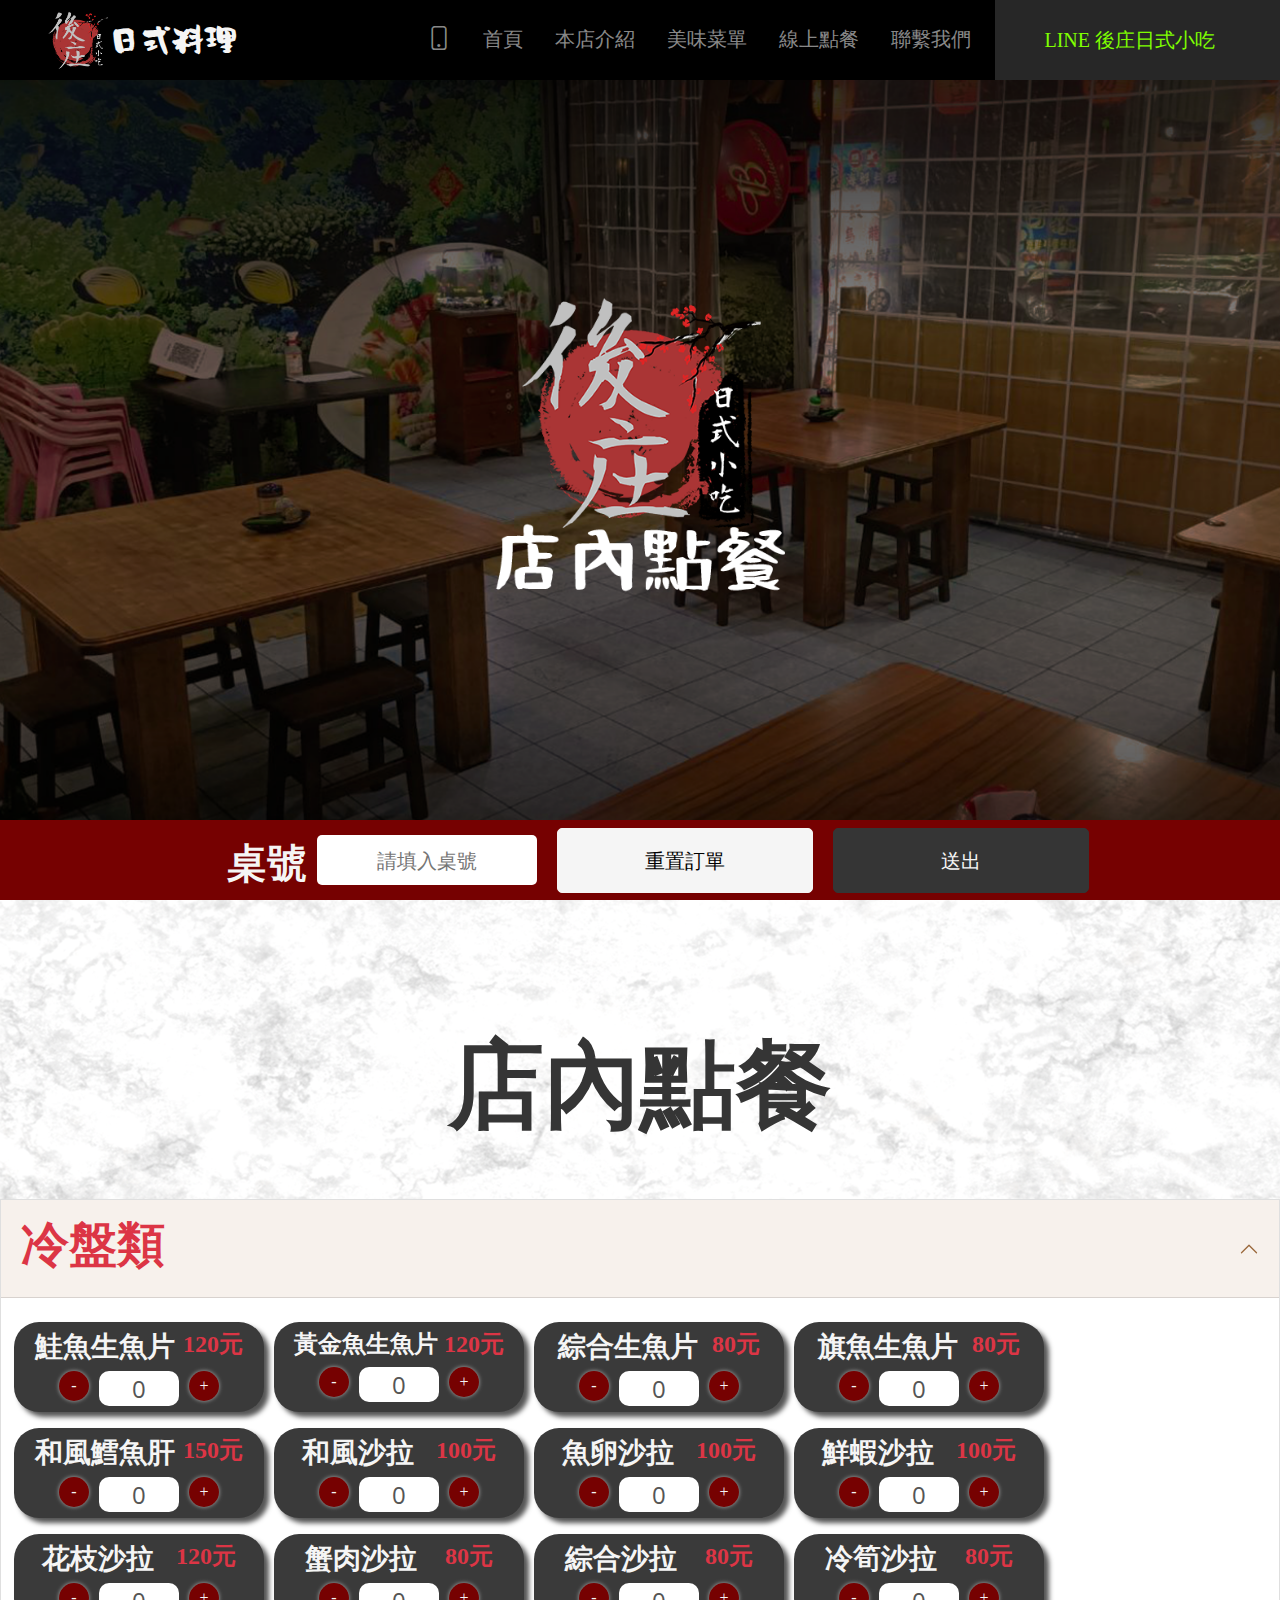
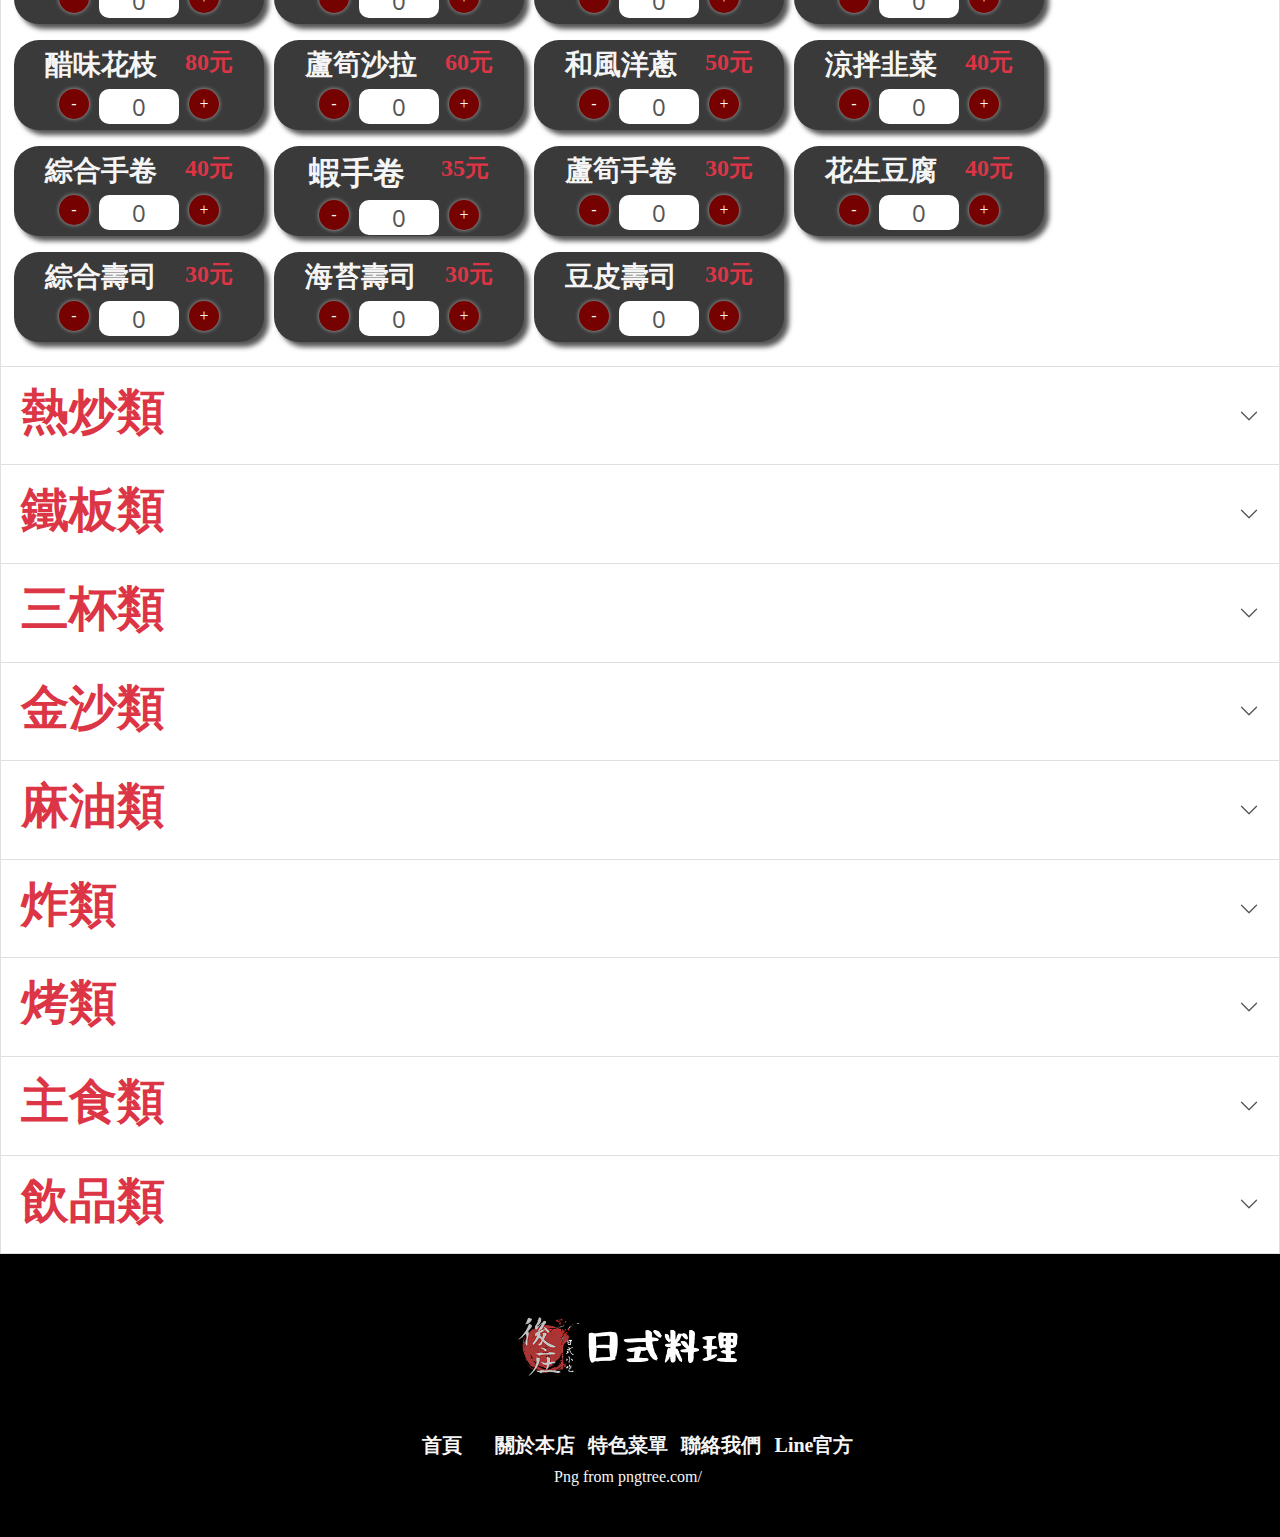
==== commit e8b3c318: "Add files via upload" ====
--- a/menu.html
+++ b/menu.html
@@ -2410,7 +2410,7 @@
                 if (table_number > 0 & table_number < 9) {
                     $(".menuamoubt").each(function (e) {
                         if (parseInt($(this).text()) != 0) {
-                            item_list += "\n" + name_ary[e] + " : " + price_ary[e] + "元/份";
+                            item_list += "\n" + name_ary[e] + " : " + parseInt($(this).text()) + "份";
                             total_qty += parseInt($(this).text()) * price_ary[e];
                         }
                     });
@@ -2423,7 +2423,7 @@
                     $("#output_text").val(output_text);
                     var myMessage = $("#output_text").val();
                     console.log(myMessage);
-                    let url = 'https://script.google.com/macros/s/AKfycbwS01bE4fGng3xIso0DgomDEN0GRiM3bSOX__CgqERrWAni0VpEg_t_nCXd7ayzDcsN/exec'
+                    let url = 'https://script.google.com/macros/s/AKfycbwZC7GzADOiIrZgN2hTWGvRRCgrCD-5xjUsxF2CvGm7anbxRtKg6fS48CFuk4EpoBDy/exec'
                     var yes = confirm(myMessage);
                     if (yes) {
                         $.post(url,
@@ -2465,4 +2465,4 @@
                                        //.-~~~--\
                                 神獸保佑，程式碼沒Bug! -->
 
-</html>+</html>
--- a/css/style.css
+++ b/css/style.css
@@ -0,0 +1,1091 @@
+/* Font **/
+
+.offont {
+    font-family: 'otsutome';
+}
+
+.izfont {
+    font-family: 'izakaya';
+}
+
+.syfont {
+    font-family: 'siyuan';
+}
+
+
+@font-face {
+    font-family: 'otsutome';
+    src: url(../font/OtsutomeFont_Ver3.ttf);
+}
+
+@font-face {
+    font-family: 'izakaya';
+    src: url(../font/Izakaya.ttf);
+}
+
+@font-face {
+    font-family: 'siyuan';
+    src: url(../font/NotoSerifTC-Bold.otf);
+}
+
+.toplogo{
+    width: 350px;
+}
+
+.discribe {
+    font-size: larger;
+}
+
+
+/* Template CSS **/
+
+
+:root {
+    --primary: #955807;
+    --light: #ffffff;
+    --dark: #000000;
+    --darkred: #760101;
+    --red: #d10000;
+    --gray: #777777;
+    --lightgray: #cacaca;
+}
+
+.fw-medium {
+    font-weight: 500 !important;
+}
+
+.fw-bold {
+    font-weight: 700 !important;
+}
+
+.fw-black {
+    font-weight: 900 !important;
+}
+
+/* meals */
+.fooditem{
+    margin: 8px 5px;
+    border-radius: 25px;
+    box-shadow: 5px 5px 5px;
+    width: 250px;
+    height: 90px;
+    background-color: #3a3a3a;
+}
+.meals{
+    display: flex;
+    justify-content: space-around;
+    padding: 8px 5px 0 5px;
+}
+.btnitem{
+    justify-content: center;
+}
+/*** logo ***/
+
+.logo {
+    width: 60px;
+    height: 60px;
+}
+.con-logo{
+    padding: 200px;
+}
+
+@media (max-width:992px) {
+    .con-logo{
+        padding:100px 0;
+    }
+    .toplogo{
+        width: 250px;
+    }
+    
+}
+
+
+/*** Navbar ***/
+.btn{
+    padding: 0;
+}
+
+.btn-primary{
+    font-size: 1.25rem;
+}
+
+.navbar-light .navbar-nav .nav-link {
+    margin-right: 40px;
+    padding: 25px 0;
+    color: #FFFFFF;
+    font-size: 20px;
+    font-weight: 500;
+    text-transform: uppercase;
+    outline: none;
+}
+
+.navbar-light .navbar-nav .nav-link:hover,
+.navbar-light .navbar-nav .nav-link.active {
+    color: var(--darkred);
+}
+
+@media (max-width: 991.98px) {
+    .navbar-light .navbar-nav .nav-link {
+        margin-right: 0;
+        padding: 10px 0;
+    }
+
+    .navbar-light .navbar-nav {
+        border-top: 1px solid #EEEEEE;
+    }
+}
+
+.navbar-light .navbar-brand,
+.navbar-light a.btn {
+    height: 80px;
+    z-index: 999999999;
+}
+
+.navbar-light .navbar-nav .nav-link {
+    color: var(--gray);
+    font-weight: 500;
+}
+
+.navbar-light.sticky-top {
+    top: -100px;
+    transition: .5s;
+}
+.nav-item >a  {
+    font-size: 1.25rem;
+}
+.navbar-nav  > a{
+    font-size: 1.25rem;
+}
+@media (min-width: 992px) {
+    .navbar .nav-item .dropdown-menu {
+        display: block;
+        border: none;
+        margin-top: 0;
+        top: 150%;
+        opacity: 0;
+        visibility: hidden;
+        transition: .5s;
+    }
+
+    .navbar .nav-item:hover .dropdown-menu {
+        top: 100%;
+        visibility: visible;
+        transition: .5s;
+        opacity: 1;
+    }
+}
+
+
+/*** Header ***/
+
+.page-header {
+    background: linear-gradient(rgba(53, 53, 53, .7), rgba(53, 53, 53, .7)), url(..img/carousel-1.jpg) center center no-repeat;
+    background-size: cover;
+}
+
+.breadcrumb-item+.breadcrumb-item::before {
+    color: var(--light);
+}
+
+
+/*** Section Title ***/
+
+
+.section-title.text-start h1 {
+    padding-left: 0;
+}
+
+.i-secbg1{
+    min-height:600px; 
+    background-image: url(../img/about00.png);
+    background-size: cover;
+    background-attachment: fixed;
+}
+.i-h1{
+    font-size: 7rem;
+}
+
+.i-sec-h1-1{
+    position: absolute;
+    bottom: -1000px;
+    right: 50%;
+    font-size: 25px; 
+    width: 600px;
+    text-align: center;
+}
+.newimg{
+    width: 400px;
+}
+.i-sec-h1-2{
+    position: absolute; bottom: -1600px; right: 0px; font-size: 25px; width: 600px;
+}
+
+.i-box1{
+   width: 600px; 
+   height: 400px;
+   position: absolute;
+   bottom: 9%; left: 15%;
+}
+
+.i-img-bg{
+    width: 600px;
+    position: absolute;
+    bottom: -1400px;
+    right: 0%;
+}
+
+.i-box2{
+    width: 650px;
+    position: absolute;
+    top: -5%;
+    left: 10%;
+}
+.i-p1 >h2{
+    font-size:1.5rem;
+    width: 600px;
+}
+.i-img-2{
+    width: 500px;
+    position: absolute;
+    bottom: -1800px;
+    left: 0%;
+}
+
+.i-img-bg1{
+    width: 600px;  position: absolute; bottom: -1800px; left: -10%;
+}
+.newsbox{
+    margin-right: 50px;
+}
+.i-linep{
+    font-size: 25px;
+}
+
+/* .navbar-toggler{
+    background-color: #ffffff;
+    opacity: 30%;
+    border-radius: 25px;
+} */    
+
+/*** index ***/
+@media (max-width: 992px) {
+    #menu {
+        background-color: #000000;
+        background-image: url(../img/menu.png);
+        background-position: center;
+        background-repeat: no-repeat;
+        height: 1800px;
+    }
+    .newsbox{
+        margin-right:10px;
+    }
+    .i-h1{
+        font-size: 4rem;
+    }
+    .i-sec-h1-1{
+        position: absolute;
+        bottom: -1000px;
+        font-size: 18px; 
+        width:280px;
+        right: 0px;
+    }
+
+    .i-sec-h1-2{
+        position: absolute; bottom: -1350px; right: 0px; font-size: 18px; width: 600px;
+    }
+    .i-img-bg{
+        width: 600px;
+        position: absolute;
+        bottom: -1200px;
+        right: 0%;
+    }
+    
+    .i-box1{
+        width: 400px;
+        height: 200px;
+        position: absolute; 
+        top: 22%; left: 0%;
+    }
+    .i-box2{
+        width: 400px;
+        height: 200px;
+        position: absolute; 
+        top: -5%; left: 0%;
+    }
+    .i-secbg1{
+        min-height:300px; 
+        background-image: url(../img/about00.png);
+        background-size: cover;
+        background-attachment: fixed;
+    }
+    .i-p1  {
+        text-align: center;
+    }
+
+    .i-linep{
+        font-size: 18px;
+    }
+
+.i-img-bg1{
+    width: 600px;  position: absolute; bottom: -1700px; left: -10%;
+}
+
+    .i-img-2{
+        width: 500px;
+        position: absolute;
+        bottom: -1700px;
+        left: 0%;
+    }
+    
+
+    .i-p1 >h2 {
+        font-size:1rem;
+        line-height: 30px;
+        width: 310px;;
+    }
+}
+
+@media (min-width: 992px) {
+    .container.about {
+        max-width: 100% !important;
+    }
+
+    .about-text {
+        padding-right: calc(((100% - 960px) / 2) + .75rem);
+    }
+}
+
+@media (min-width: 1200px) {
+    .about-text {
+        padding-right: calc(((100% - 1140px) / 2) + .75rem);
+    }
+}
+
+@media (min-width: 1400px) {
+    .about-text {
+        padding-right: calc(((100% - 1320px) / 2) + .75rem);
+    }
+}
+
+
+/* linerobot */
+
+.linelogo {
+    width: 200px;
+    height: 200px;
+    border-radius: 40px;
+    position: absolute;
+    top: 55%;
+    left: 40%;
+}
+
+@media (max-width: 992px) {
+    .linelogo {
+        width: 200px;
+        height: 200px;
+        border-radius: 40px;
+        position: absolute;
+        top: 40%;
+        left: 20%;
+    }
+}
+
+
+/*** Service ***/
+
+#menu {
+    background-color: #000000;
+    background-image: url(../img/menu.png);
+    background-position: center;
+    background-repeat: no-repeat;
+    height: 2000px;
+}
+
+.service-item img {
+    transition: .5s;
+}
+
+.service-item:hover img {
+    transform: scale(1.1);
+}
+.newscard{
+       width: 250px; 
+}
+
+@media (max-width:992px) {
+    img.pmenu {
+        width: 40%;
+    }
+}
+
+
+/*** Feature ***/
+
+@media (min-width: 992px) {
+    .container.feature {
+        max-width: 100% !important;
+        
+    }
+
+
+    @media (min-width: 1200px) {
+        .feature-text {
+            padding-left: calc(((100% - 1140px) / 2) + .75rem);
+        }
+    }
+
+    @media (min-width: 1400px) {
+        .feature-text {
+            padding-left: calc(((100% - 1320px) / 2) + .75rem);
+        }
+    }
+
+    /* NEWS */
+
+
+    .btn >img {
+        /* background-color: #ffffff;
+    border-radius: 20px; */
+        box-shadow: 5px 5px 10px #000;
+        opacity: 50%;
+        transition-duration: .4s;
+
+    }
+
+    .btn >img:hover {
+        opacity: 100%;
+        /* background-color: rgb(49, 49, 49); */
+    }
+
+    /*** Contact ***/
+
+    @media (min-width: 992px) {
+        .container.contact {
+            max-width: 100% !important;
+        }
+
+        .contact-text {
+            padding-left: calc(((100% - 960px) / 2) + .75rem);
+        }
+    }
+
+    @media (min-width: 1200px) {
+        .contact-text {
+            padding-left: calc(((100% - 1140px) / 2) + .75rem);
+        }
+    }
+
+    @media (min-width: 1400px) {
+        .contact-text {
+            padding-left: calc(((100% - 1320px) / 2) + .75rem);
+        }
+    }
+
+
+    /*** Footer ***/
+
+    .footer {
+        background: black center center no-repeat;
+        background-size: cover;
+    }
+
+    .footer .btn.btn-social {
+        margin-right: 5px;
+        width: 35px;
+        height: 35px;
+        display: flex;
+        align-items: center;
+        justify-content: center;
+        color: var(--light);
+        border: 1px solid #FFFFFF;
+        transition: .3s;
+    }
+
+    .footer-text{
+        display:flex;
+        justify-content:center;
+        padding:0 25%;
+    }
+    .footer-text >h1{
+        color: rgb(255, 255, 255);
+    }
+
+    .footer .btn.btn-social:hover {
+        color: var(--primary);
+    }
+
+    .footer .btn.btn-link {
+        display: block;
+        margin-bottom: 5px;
+        padding: 0;
+        text-align: left;
+        color: #FFFFFF;
+        font-size: 15px;
+        font-weight: normal;
+        text-transform: capitalize;
+        transition: .3s;
+    }
+
+    .footer .btn.btn-link::before {
+        position: relative;
+        content: "\f105";
+        font-family: "Font Awesome 5 Free";
+        font-weight: 900;
+        margin-right: 10px;
+    }
+
+    .footer .btn.btn-link:hover {
+        color: var(--darkred);
+        letter-spacing: 1px;
+        box-shadow: none;
+    }
+
+    .footer .copyright {
+        padding: 25px 0;
+        font-size: 15px;
+        border-top: 1px solid rgba(256, 256, 256, .1);
+    }
+
+    .footer .copyright a {
+        color: var(--light);
+    }
+
+    .footer .copyright a:hover {
+        color: var(--primary);
+    }
+
+    .center {
+        display: block;
+        margin-left: auto;
+        margin-right: auto;
+        width: 100%;
+    }
+
+    
+}
+/*** 線上點餐***/
+.cartline{
+    position: fixed;
+    bottom: 0px;
+    z-index: 999;
+    width: 100%;
+    height: 80px;
+    background-color: #760101;
+}
+ 
+.sendbtn{
+    border-radius: 5px;
+    width: 20%;
+    height: 65px;
+    font-size: 1.25rem;
+    margin: 8px 10px 5px 10px;
+}
+.tablebox, .phonebox{
+    padding: 10px 0;
+    justify-content: flex-end;
+}
+.tablebox >h1{
+    margin: 10px  ;
+}
+.m-h1-1{
+    font-size: 6rem;
+}
+.goldfish{
+    font-size: 1.5rem;
+}
+
+.phonebox >h1{
+    line-height: 60px;
+    margin:2px  ;
+}
+.table_number,.phone_number{
+    text-align:center;
+    font-size: 1.25rem;
+    margin: 5px 10px 5px 0;
+    border: 0px;
+    width: 60%;
+    height: 50px;
+    border-radius: 5px;
+}
+
+.menuamoubt {
+    width: 80px;
+    height: 35px;
+    background-color: white;
+    border-radius: 10px;
+    text-align: center;
+    font-size: 1.5rem;
+}
+
+.buybtn {
+    width: 30px;
+    height: 30px;
+    background-color: #760101;
+    border: none;
+    border-radius: 25px;
+    box-shadow: 0px 0px 4px rgb(175, 175, 175);
+    margin: 0 10px;
+}
+@media (max-width:992px) {
+    .m-h1-1{
+        font-size: 4rem;
+    }
+
+    .goldfish{
+        font-size: 1.25rem;
+    }
+
+    body{
+        width: 100%;
+    }
+    .tablebox >h1{
+        font-size: 1.8rem;
+        margin:  12px 10px ;
+    }
+    .phonebox >h1{
+        font-size: 1.8rem;
+        margin:0px 6px ;
+        padding: 0%;
+        line-height: 35px;
+    }
+    .fooditem{
+        display: flex;
+        justify-content: space-between;
+        margin: 8px -1px;
+        border-radius: 25px;
+        box-shadow: 5px 5px 5px;
+        width: 400px;
+        height: 70px;
+        background-color: #3a3a3a;
+    }
+    .meals{
+        display: flex;
+        justify-content: flex-start;
+        padding: 20px 5px 0 5px;
+    }
+    .meals >h2{
+        font-size: 1.2rem;
+    }
+    .meals >h3{
+        font-size: 1.1rem;
+    }
+    .meals >h4{
+        font-size: 1.2rem;
+    }
+    .table_number,.phone_number{
+        text-align:center;
+        font-size: 1.25rem;
+        margin: 5px 10px 5px 0;
+        border: 0px;
+        width: 60%;
+        height: 50px;
+        border-radius: 5px;
+    }
+    
+    .menuamoubt {
+        width: 80px;
+        height: 35px;
+        background-color: white;
+        border-radius: 10px;
+        text-align: center;
+        font-size: 1.5rem;
+    }
+
+    .buybtn {
+        width: 30px;
+        height: 30px;
+        background-color: #760101;
+        border: none;
+        border-radius: 25px;
+        margin: 0 10px;
+    }
+    .btnitem{
+        margin: 20px  0 ;
+    }
+     
+    .sendbtn{
+        border-radius: 5px;
+        width: 20%;
+        height: 65px;
+        font-size: 1.25rem;
+        margin: 8px 10px 5px 10px;
+    }
+    
+}
+    
+
+/* 本店介紹 */
+.disc1{
+    position: relative;
+    top: 90px;
+    left: 0;
+    width: 325px;
+}
+.disc2{
+    position: relative;
+    left: -100px;
+    top: 90px;
+    width: 900px;
+}
+
+img.aboutpic1{
+    margin-top:-30px;
+    width: 900px;
+    height: 600px;
+}
+
+img.aboutpic2{
+    position: relative;
+    bottom: 100px;
+}
+
+
+@media (max-width:992px) {
+    .disc2{
+        width: 200px;
+    }
+    
+    img.aboutpic1{
+        margin-top:-20px;
+        width: 30px;
+    }
+}
+
+
+/* about */
+.a-bg0{
+    background-image: url(../img/graymarble.png); height:1700px; width: 100%;
+}
+.a-bg01{
+    background-image: url(../img/graymarble.png); height:1700px; width: 100%;
+}
+.a-bg1{
+    background-image:url(../img/sec2-bg.jpg) ;height:600px;
+}
+.a-bg2{
+    background-image:url(../img/sec3-bg.jpg) ;height:600px;
+}
+.a-sec1{
+    font-size: 8rem; width: 600px; position: absolute; left:400px; top: 210px;}
+
+.a-img1{
+    position: absolute;
+    left: 1200px;
+    top: -120px;
+}
+.a-box1{
+    display: flex;
+    justify-content: center;
+    padding: 200px 10% 0 10%;
+}
+.a-box4{
+    display: flex;
+    justify-content: center;
+    padding: 200px 10% 0 10%;
+}
+.a-img5{
+    width: 100%;
+    
+}
+.a-box2{
+    padding-top: 200px;
+}
+.a-box3{
+    padding: 150px 0 0 0;
+}
+.a-sec2{
+     width: 80%;   
+}
+.a-sec4{
+    width:180px
+    ;
+}
+.a-img2{
+    width: 100%;
+}
+.a-img3{
+    width: 120%;
+}
+.a-img4{
+    width: 100%;
+    height: 600px;
+} 
+.a-p1{
+    width: 550px; font-size: 1.5rem;  
+}
+.a-p2{
+    width: 450px; font-size: 1.5rem; position: absolute; top: 0px; left: 50px;
+}
+.a-map{
+   object-fit: cover; width: 800px; height: 600px;
+}
+.a-btn1 >a{
+    width: 400px;
+    height: 80px;
+    line-height: 60px;
+}
+@media (max-width:992px) {
+    .a-bg0{
+        background-image: url(../img/graymarble.png); height:1500px;;
+    }
+    .a-bg01{
+        background-image: url(../img/graymarble.png); height:1000px;;
+    }
+    .boxset{
+        display: flex;
+        justify-content: center;
+    }
+    .a-sec1{
+    font-size: 3rem; width: 300%; 
+    position: absolute; 
+    left:0px; top: 130px;
+    }
+    .a-img1{
+        position: absolute;
+        width: 100px;
+        left: 250px;
+        top: 20px;
+    }
+    .a-img4{
+        width: 280px;
+        height: 200px;
+    }
+    .a-sec4{
+        width: 70px;
+        height: 210px;
+    }
+    .a-bg1{
+        background-image:url(../img/sec2-bg.jpg); height: 300px;
+    }
+    .a-bg2{
+        background-image:url(../img/sec3-bg.jpg); height: 300px;
+    }
+    .a-box1{
+        display:block;
+        justify-content: center;
+        align-items: center;
+        padding: 50px 5% 0 5%;
+    }
+    .a-box2{
+        padding-top: 80px;
+    }
+    .a-box3{
+        padding-top: 100px;
+    }
+    .a-box4{
+        display:block;
+        justify-content: center;
+        align-items: center;
+        padding: 50px 5% 0 5%;
+    }
+    .a-sec2{
+        width: 300px;   
+    }
+    .a-img2{
+        width: 300px;
+    }
+    .a-img3{
+        width: 100%;
+    }
+    .a-p1{
+        width: 300px; font-size: 1rem;  
+    }
+    .a-btn1 >a{
+        width: 300px;
+        height: 60px;
+        line-height: 40px;
+        margin-bottom: 20px;
+    }
+    .a-btn1{
+        display: flex;
+        justify-content: center;
+    }
+    .a-map{
+        object-fit: cover; width: 100%; height: 300px;
+        display: flex;
+        justify-content: center;
+    }
+    .a-sec3{
+        width: 250px;  
+    }
+    .a-img5{
+        width: 300px;
+    }
+    .a-sec5{
+        margin-top: 20px;
+        width: 300px;
+        height: 120px; 
+    }
+    .a-p2{
+        width: 300px; font-size: 1rem; top: 20px; left: 25px;
+    }
+}
+/* food */
+.f-h1-1{
+    font-size: 8rem; width: 600px; position: absolute; right:10%; top: 25%;
+}
+.f-h1-2{
+    font-size: 8rem; padding-top: 100px;
+}
+.f-img1{
+    width: 450px; position: absolute; right:15%; top: 35%;
+}
+.f-box1{
+    background-image: url(../img/f-bg1.png); height:800px ; width: 100%; background-repeat: no-repeat;
+}
+.f-box2{
+    background-image: url(../img/f-bg2.png); height:600px ; width: 100%; background-repeat: no-repeat;
+}
+.f-box3{
+    background-image: url(../img/graymarble.png); height:2300px ;
+}
+.f-box3-1{
+    padding:150px 10% 0px 10%;
+}
+.f-box3-item{
+    width: 100%; padding: 0% 5% 3% 5%; 
+}
+.item-width{
+    width:25%;
+}
+@media (max-width:992px) {
+    .f-h1-1{
+        font-size: 4rem; width: 100%; position: absolute; top: 20%;  right:0%; text-align: center;
+    }
+    .f-h1-2{
+        font-size: 4rem; padding-top: 50px;
+    }
+    .f-img1{
+        width: 100%; position: absolute; right:0%; top: 25%;
+    }
+    .f-box1{
+        background-image: url(../img/f-bg1.png); height:600px ; width: 100%;
+    }
+    .f-box2{
+        background-image: url(../img/f-bg2.png); height:250px ; width: 100%;
+    }
+    .f-box3{
+        background-image: url(../img/graymarble.png); height:600px ;
+    }
+    .f-box3-1{
+        padding:5% 0% 0% 0%;
+    }
+    .f-box3-item{
+        width: 100%; padding: 0%; 
+    }
+    
+.item-width{
+    width:50%;
+}
+/* contact */
+.contact-box{
+    width: 700px;
+     height: 400px; 
+     background-color: rgb(234, 234, 234)
+    }  
+    .line-contact{
+        width:280px;
+    }
+    .tel-contact{
+        width:280px;
+    }
+    .a-tel-contact{
+        width: 90%;
+    }
+    
+    @media (max-width:992px) {
+        .contact-box{
+            width: 400px;
+             height: 300px; 
+             background-color: rgb(234, 234, 234);
+             display: table-column;
+        }
+    
+        .contact-box >p{
+            line-height:0;
+        }
+        .line-contact{
+            width: 90%;
+            
+        }  
+        .tel-contact{
+            width: 100%;
+        }
+        .a-tel-contact{
+            width: 90%;
+        }
+    }
+}
+.c-p {
+    font-size: 1.5rem;
+}
+.c-h1-1{
+    font-size: 7rem;
+}
+.c-h1-2{
+    font-size: 7rem;
+}
+.c-map{
+    width:100% ; height: 650px; object-fit: cover;
+}
+.c-img1{
+    width: 600px; height: 550px;
+}
+.c-img2{
+    margin-bottom: 5px;
+    width: 75px;
+    border-radius: 15px;
+}
+.c-logoset{
+    padding-top: 200px;
+}
+.c-box{
+    width:100%;
+}
+.footerlogo{
+    width:300px;
+}
+
+.bttn >button{
+    width: 100%;
+
+}
+@media (max-width:992px) {
+    .newscard{
+        width: 80px; 
+    }
+ 
+    .c-p {
+        font-size: 1rem;
+    }
+    .c-h1-1{
+        font-size: 4rem;
+    }
+    .c-h1-2{
+        padding-top: 50px;
+        font-size: 4rem;
+    }
+    .c-map{
+        width:100% ; height: 400px; object-fit: cover;
+    }
+    .c-img1{
+        width:95%;
+        height: 350px;
+    }
+    .c-img2{
+        margin: 0 5% 5px 5%;
+        width: 45px;
+        border-radius: 15px;
+    }
+    .c-box{
+        padding-left: 25px;
+        width:95vw;
+    }
+    .form-control {
+        width: 100%;
+    }
+    .bttn >button{
+        width: 100%;
+
+    }
+}